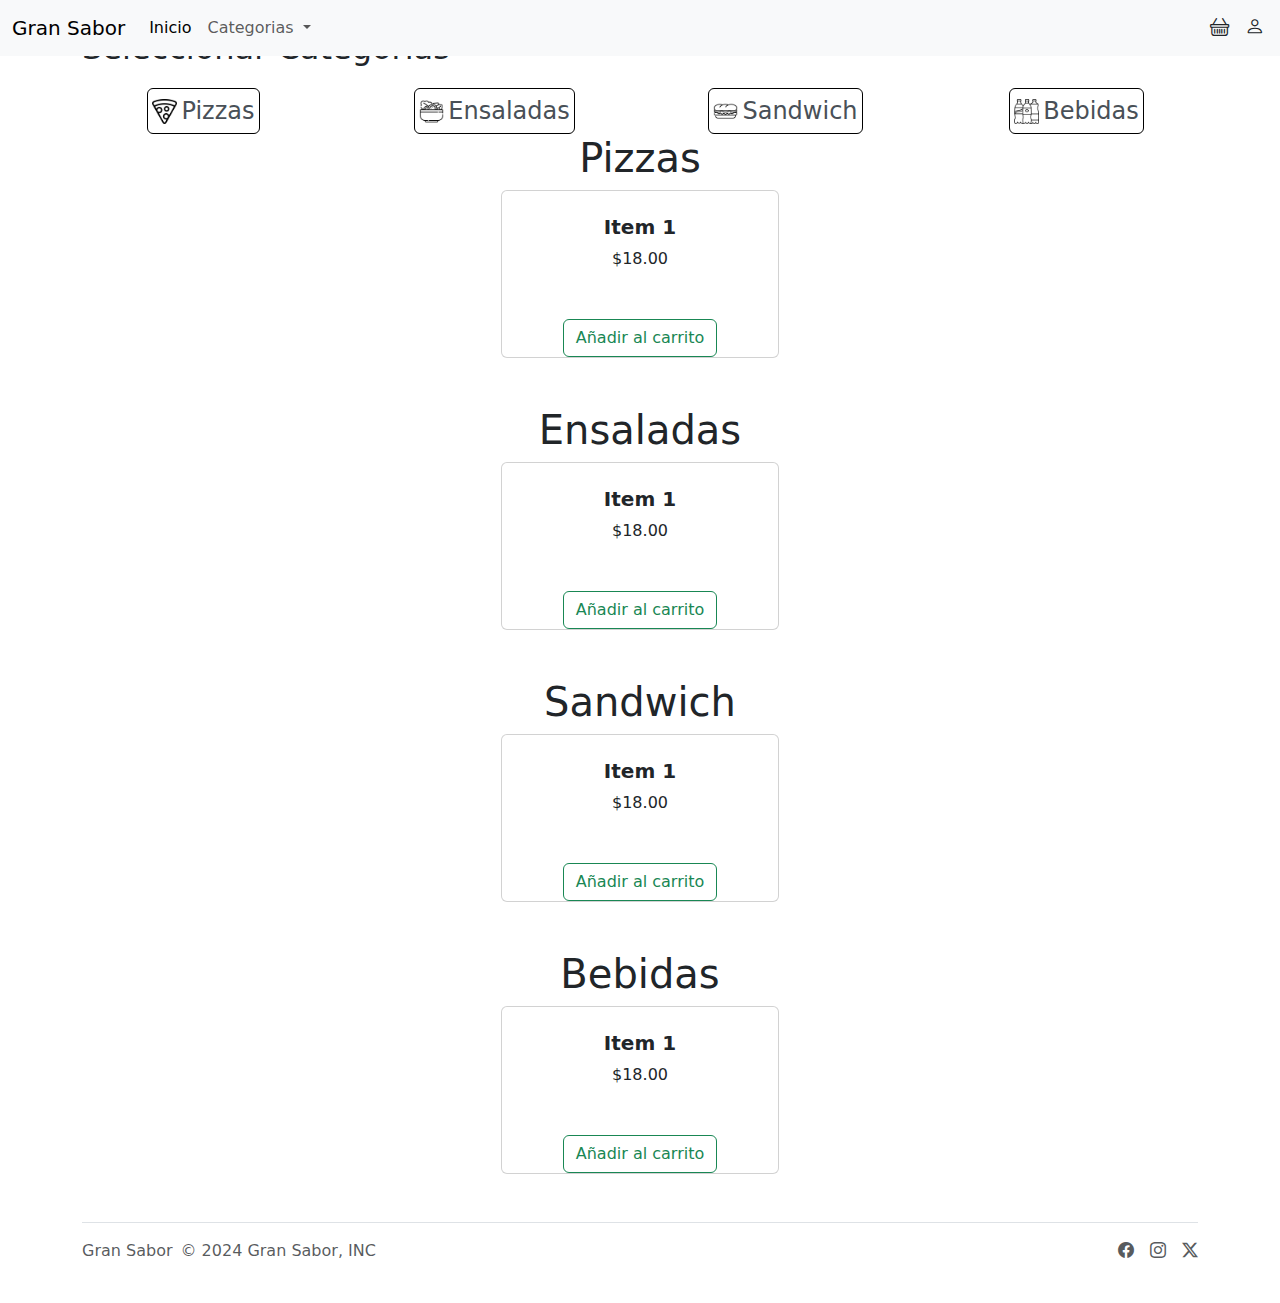
==== index.html @ 7169ec36 "Se crea repositorio donde se creo pagina de inicio con carrusel, barra de navegacion, footer y una l" ====
<!DOCTYPE html>
<html lang="en">
<head>
    <meta charset="UTF-8">
    <meta name="viewport" content="width=device-width, initial-scale=1.0">
    <title>Gran Sabor</title>
    <!--CDN Bootstrap-->
    <link href="https://cdn.jsdelivr.net/npm/bootstrap@5.3.3/dist/css/bootstrap.min.css" rel="stylesheet" integrity="sha384-QWTKZyjpPEjISv5WaRU9OFeRpok6YctnYmDr5pNlyT2bRjXh0JMhjY6hW+ALEwIH" crossorigin="anonymous">
    <!--CDN Bootstrap Icons-->
    <link rel="stylesheet" href="https://cdn.jsdelivr.net/npm/bootstrap-icons@1.11.3/font/bootstrap-icons.min.css">
    <!--CSS-->
    <link rel="stylesheet" href="styles/styles.css">
</head>

<body>
    <nav class="navbar navbar-expand-md navbar-light bg-light fixed-top">
        <div class="container-fluid">
            <!--ICON-->
            <a class="navbar-brand" href="/">Gran Sabor</a>
            <button class="navbar-toggler" type="button" data-bs-toggle="collapse" data-bs-target="#navbarCollapse">
                <span class="navbar-toggler-icon"></span>
            </button>

            <div class="collapse navbar-collapse" id="navbarCollapse">
                <ul class="navbar-nav me-auto mb-2 mb-md-0">
                    <li class="nav-item">
                        <a class="nav-link active" href="/">Inicio</a>
                    </li>
                    <li class="nav-item dropdown">
                        <a class="nav-link dropdown-toggle" href="#" role="button" data-bs-toggle="dropdown" aria-expanded="false">
                            Categorias
                        </a>
                        <div class="dropdown-menu" aria-labelledby="categoriasDropdown">
                            <a class="dropdown-item" href="">Pizzas</a>
                            <a class="dropdown-item" href="">Ensaladas</a>
                            <a class="dropdown-item" href="">Sandwich</a>
                            <a class="dropdown-item" href="">Bebidas</a>
                        </div>
                    </li>
                </ul>
                <div class="d-md-none">
                    <ul class="navbar-nav me-auto-mb-2 mb-md-0">
                        <li class="nav-item">
                            <a class="nav-link" href="">Carrito</a>
                        </li>
                        <li class="nav-item">
                            <a class="nav-link" href="">Perfil</a>
                        </li>
                    </ul>
                </div>          
                <div class="d-none d-md-flex gap-2">
                    <a class="nav-item nav-link p-1" href="">
                        <!--Carrito-->
                        <i class="bi bi-basket" style="font-size: 1.2rem;"></i>
                    </a>
                    <a class="nav-item nav-link p-1" href="">
                        <!--Usuario-->
                        <i class="bi bi-person" style="font-size: 1.2rem;"></i>
                    </a>
                </div>
            </div>
        </div>        
    </nav>

    <div id="carouselExampleCaptions" class="carousel slide">
        <div class="carousel-indicators">
          <button type="button" data-bs-target="#carouselExampleCaptions" data-bs-slide-to="0" class="active" aria-current="true" aria-label="Slide 1"></button>
          <button type="button" data-bs-target="#carouselExampleCaptions" data-bs-slide-to="1" aria-label="Slide 2"></button>
          <button type="button" data-bs-target="#carouselExampleCaptions" data-bs-slide-to="2" aria-label="Slide 3"></button>
        </div>
        <div class="carousel-inner">
          <div class="carousel-item active">
            <!--MOBILE-->
            <img 
                src="https://img.freepik.com/foto-gratis/hierbas-secas-alto-angulo-espolvoreadas-sobre-pizza_23-2148765337.jpg?t=st=1721963638~exp=1721967238~hmac=d511b8807f160f316a20a0935e54296a01c2f20d900fdc6eb6e3e24c24c91747&w=740" 
                class="d-block d-md-none w-100" 
                alt="..."
            >
            <!--DESKTOP-->
            <img 
                src="https://img.freepik.com/foto-gratis/vista-superior-rebanadas-pizza-salami_23-2148765311.jpg?t=st=1721962742~exp=1721966342~hmac=a452ff22635ef1636bb3038ae99c3b42853d79b8fb01f1b409db6d15df68e39d&w=740" 
                class="d-none d-md-block  w-100" 
                alt="..."
            >
            <div class="carousel-caption d-block text-start">
              <h3 class="fs-1">Saborea nuestros deliciosos platos</h3>
              <p>Tenemos una amplia selección de recetas fáciles, saludables y llenas de sabor para que disfrutes en casa</p>
              <p><a class="btn btn-lg btn-primary" href="#selector-categorias">Explorar Menú</a> </p>
            </div>
          </div>
          <div class="carousel-item">
            <!--MOBILE-->
            <img 
            src="https://img.freepik.com/foto-gratis/ensalada-fresca-alto-angulo-placa-negra_23-2148537225.jpg?t=st=1721963765~exp=1721967365~hmac=5d00428b53a21e92ee38be9015dad91cec7e6cd7099e677cbb0fe0e195cee31e&w=740" 
            class="d-block d-md-none w-100" 
            alt="..."
            >
            <!--DESKTOP-->
            <img 
                src="https://img.freepik.com/foto-gratis/ensalada-tomate-microgreens-mixtos-queso-camembert_2829-4817.jpg?t=st=1721962992~exp=1721966592~hmac=116649db99dce378ac6128f88b13ea81fdaac1e446a96b655bb94ad8eb2c9759&w=740" 
                class="d-none d-md-block  w-100" 
                alt="..."
            >
            <div class="carousel-caption d-block">
              <h3 class="fs-1">Los mejores productos frescos</h3>
              <p>Trabajamos con proveedores locales para llevarte frutas, verduras y carnes frescas cada día.</p>
              <p><a class="btn btn-lg btn-primary" href="#selector-categorias">Conocé Más</a> </p>
            </div>
          </div>
          <div class="carousel-item">
            <!--MOBILE-->
            <img 
                src="https://img.freepik.com/foto-gratis/hombre-preparando-comida-llevar-entrega_23-2149025794.jpg?t=st=1721964056~exp=1721967656~hmac=b3f74f31d7091967129ec252b84b50fc551361e52ab471d9aa07cad18e6125c9&w=740" 
                class="d-block d-md-none w-100" 
                alt="..."
            >
            <!--DESKTOP-->
            <img 
                src="https://img.freepik.com/foto-gratis/repartidor-chaqueta-amarilla-abriendo-mochila-amarilla-tomando-bolsa-orden_1268-16751.jpg?t=st=1721963035~exp=1721966635~hmac=58b62f360ec54bd31cdc925ac8fd48833eb8a88a74c02c7033e85cb78114be87&w=1380" 
                class="d-none d-md-block  w-100" 
                alt="..."
            >
            <div class="carousel-caption d-block text-end">
              <h3 class="fs-1">Envíos gratis por tiempo limitado</h3>
              <p>En pedidos mayores a $3550 el envío va por nuestra cuenta en todo el país.</p>
              <p><a class="btn btn-lg btn-primary" href="#selector-categorias">Comprar Ahora</a> </p>
            </div>
          </div>
        </div>
        <button class="carousel-control-prev" type="button" data-bs-target="#carouselExampleCaptions" data-bs-slide="prev">
          <span class="carousel-control-prev-icon" aria-hidden="true"></span>
          <span class="visually-hidden">Previous</span>
        </button>
        <button class="carousel-control-next" type="button" data-bs-target="#carouselExampleCaptions" data-bs-slide="next">
          <span class="carousel-control-next-icon" aria-hidden="true"></span>
          <span class="visually-hidden">Next</span>
        </button>
      </div>

      <main >
        <!--PRODUCTOS-->

        <!--SELECTOR DE CATEGORÍAS-->
        <section class="container" id="selector-categorias">
            <p class="fs-2">Seleccionar Categorías</p>
            <div class="row gap-4">
                <div class="col d-flex justify-content-center p-0">
                    <a href="#pizzas" class="border border-1 border-black d-flex gap-1 align-items-center rounded p-1 text-decoration-none">
                    <img 
                        src="assets/categorias/porcion-de-pizza.png" 
                        alt="pizzas"
                        style="width: 25px; height: 25px;">
                    <span class="fs-4 text-dark-emphasis">Pizzas</span>
                    </a>
                </div>

                <div class="col d-flex justify-content-center p-0">
                    <a href="#ensaladas" class="border border-1 border-black d-flex gap-1 align-items-center rounded p-1 text-decoration-none">
                    <img 
                        src="assets/categorias/ensalada.png" 
                        alt="ensaladas"
                        style="width: 25px; height: 25px;">
                    <span class="fs-4 text-dark-emphasis">Ensaladas</span>
                    </a>
                </div>

                <div class="col d-flex justify-content-center p-0">
                    <a href="#Sandwich" class="border border-1 border-black d-flex gap-1 align-items-center rounded p-1 text-decoration-none">
                    <img 
                        src="assets/categorias/sandwich.png" 
                        alt="Sandwich"
                        style="width: 25px; height: 25px;">
                    <span class="fs-4 text-dark-emphasis">Sandwich</span>
                    </a>
                </div>

                <div class="col d-flex justify-content-center p-0">
                    <a href="#Bebidas" class="border border-1 border-black d-flex gap-1 align-items-center rounded p-1 text-decoration-none">
                    <img 
                        src="assets/categorias/bebidas-sin-alcohol.png" 
                        alt="Bebidas"
                        style="width: 25px; height: 25px;">
                    <span class="fs-4 text-dark-emphasis">Bebidas</span>
                    </a>
                </div>

            </div>
        </section>
    <!--CATEGORIAS PRODUCTOS-->
        <section class="container-fluid" id="categorias">
            <section class="text-center mb-5" id="pizzas">
                <h3 class="display-6">Pizzas</h3>
                <div 
                    id="contenedor-pizzas"                
                    class="row gap-4 gx-4 gx-lg-5 row-cols-2 row-cols-md-3 row-cols-xl-4 justify-content-center"
                >
                    
                    <!--PRODUCTO-->
                    <div class="col">
                        <div class="card h-100">
                            <img
                                class="card-img-top" 
                                src="https://dummyimage.com/450x300/dee2e6/6c757d.jpg" 
                                alt=""
                            >
                            <div class="card-body p-4">
                                <div class="text-center">
                                    <h5 class="fw-bolder">Item 1</h5>
                                    <span>$18.00</span>
                                </div>
                            </div>
                            <div class="card-footer p-4 pt-0 border-top-0 bg-transparent"></div>
                                <div class="text-center">
                                    <a href="" class="btn btn-outline-success mt-auto">
                                       Añadir al carrito         
                                    </a>
                            </div>
                        </div>
                    </div>

                </div>
            </section>

            <section class="text-center mb-5" id="ensaladas">
                <h3 class="display-6">Ensaladas</h3>
                <div 
                    id="contenedor-ensaladas"                
                    class="row gap-4 gx-4 gx-lg-5 row-cols-2 row-cols-md-3 row-cols-xl-4 justify-content-center"
                >
                    
                    <!--PRODUCTO-->
                    <div class="col">
                        <div class="card h-100">
                            <img
                                class="card-img-top" 
                                src="https://dummyimage.com/450x300/dee2e6/6c757d.jpg" 
                                alt=""
                            >
                            <div class="card-body p-4">
                                <div class="text-center">
                                    <h5 class="fw-bolder">Item 1</h5>
                                    <span>$18.00</span>
                                </div>
                            </div>
                            <div class="card-footer p-4 pt-0 border-top-0 bg-transparent"></div>
                                <div class="text-center">
                                    <a href="" class="btn btn-outline-success mt-auto">
                                       Añadir al carrito         
                                    </a>
                            </div>
                        </div>
                    </div>

                </div>
            </section>

            <section class="text-center mb-5" id="Sandwich">
                <h3 class="display-6">Sandwich</h3>
                <div 
                    id="contenedor-sandwich"
                    class="row gap-4 gx-4 gx-lg-5 row-cols-2 row-cols-md-3 row-cols-xl-4 justify-content-center"
                >
                    
                    <!--PRODUCTO-->
                    <div class="col">
                        <div class="card h-100">
                            <img
                                class="card-img-top" 
                                src="https://dummyimage.com/450x300/dee2e6/6c757d.jpg" 
                                alt=""
                            >
                            <div class="card-body p-4">
                                <div class="text-center">
                                    <h5 class="fw-bolder">Item 1</h5>
                                    <span>$18.00</span>
                                </div>
                            </div>
                            <div class="card-footer p-4 pt-0 border-top-0 bg-transparent"></div>
                                <div class="text-center">
                                    <a href="" class="btn btn-outline-success mt-auto">
                                       Añadir al carrito         
                                    </a>
                            </div>
                        </div>
                    </div>

                </div>
            </section>

            <section class="text-center mb-5" id="Bebidas">
                <h3 class="display-6">Bebidas</h3>
                <div 
                    id="contenedor-bebidas"
                    class="row gap-4 gx-4 gx-lg-5 row-cols-2 row-cols-md-3 row-cols-xl-4 justify-content-center"
                >
                    
                    <!--PRODUCTO-->
                    <div class="col">
                        <div class="card h-100">
                            <img
                                class="card-img-top" 
                                src="https://dummyimage.com/450x300/dee2e6/6c757d.jpg" 
                                alt=""
                            >
                            <div class="card-body p-4">
                                <div class="text-center">
                                    <h5 class="fw-bolder">Item 1</h5>
                                    <span>$18.00</span>
                                </div>
                            </div>
                            <div class="card-footer p-4 pt-0 border-top-0 bg-transparent"></div>
                                <div class="text-center">
                                    <a href="" class="btn btn-outline-success mt-auto">
                                       Añadir al carrito         
                                    </a>
                            </div>
                        </div>
                    </div>

                </div>
            </section>

        </section>
      </main>
      
      <div 
        class="container"
      >
        <footer class="d-flex flex-wrap justify-content-between align-items-center py-3 my-4 border-top">
            <div class="col-md-4 d-flex align-items-center">
                <a href="/" class="mb-3 me-2 mb-md-0 text-body-secondary text-decoration-none lh-1 ">Gran Sabor</a>
                <span class="mb-3 mb-md-0 text-body-secondary">&copy; 2024 Gran Sabor, INC</span>
            </div>
            <ul class="nav col-md-4 justify-content-end list-unstyled d-flex">
                <li class="ms-3"><a class="text-body-secondary" href=""><i class="bi bi-facebook"></i></a></li>
                <li class="ms-3"><a class="text-body-secondary" href=""><i class="bi bi-instagram"></i></a></li>
                <li class="ms-3"><a class="text-body-secondary" href=""><i class="bi bi-twitter-x"></i></a></li>
            </ul>
        </footer>
      </div>
    <!--CDN Bootstrap JS -->
    <script src="https://cdn.jsdelivr.net/npm/bootstrap@5.3.3/dist/js/bootstrap.bundle.min.js" integrity="sha384-YvpcrYf0tY3lHB60NNkmXc5s9fDVZLESaAA55NDzOxhy9GkcIdslK1eN7N6jIeHz" crossorigin="anonymous"></script>
    <!--JAVASCRIPT-->
    <script type="module" src="lib/pages/home.js"></script>
</body>
</html>
---- styles/styles.css ----
body{
    max-width: 100vw;
    overflow-x: hidden;
}
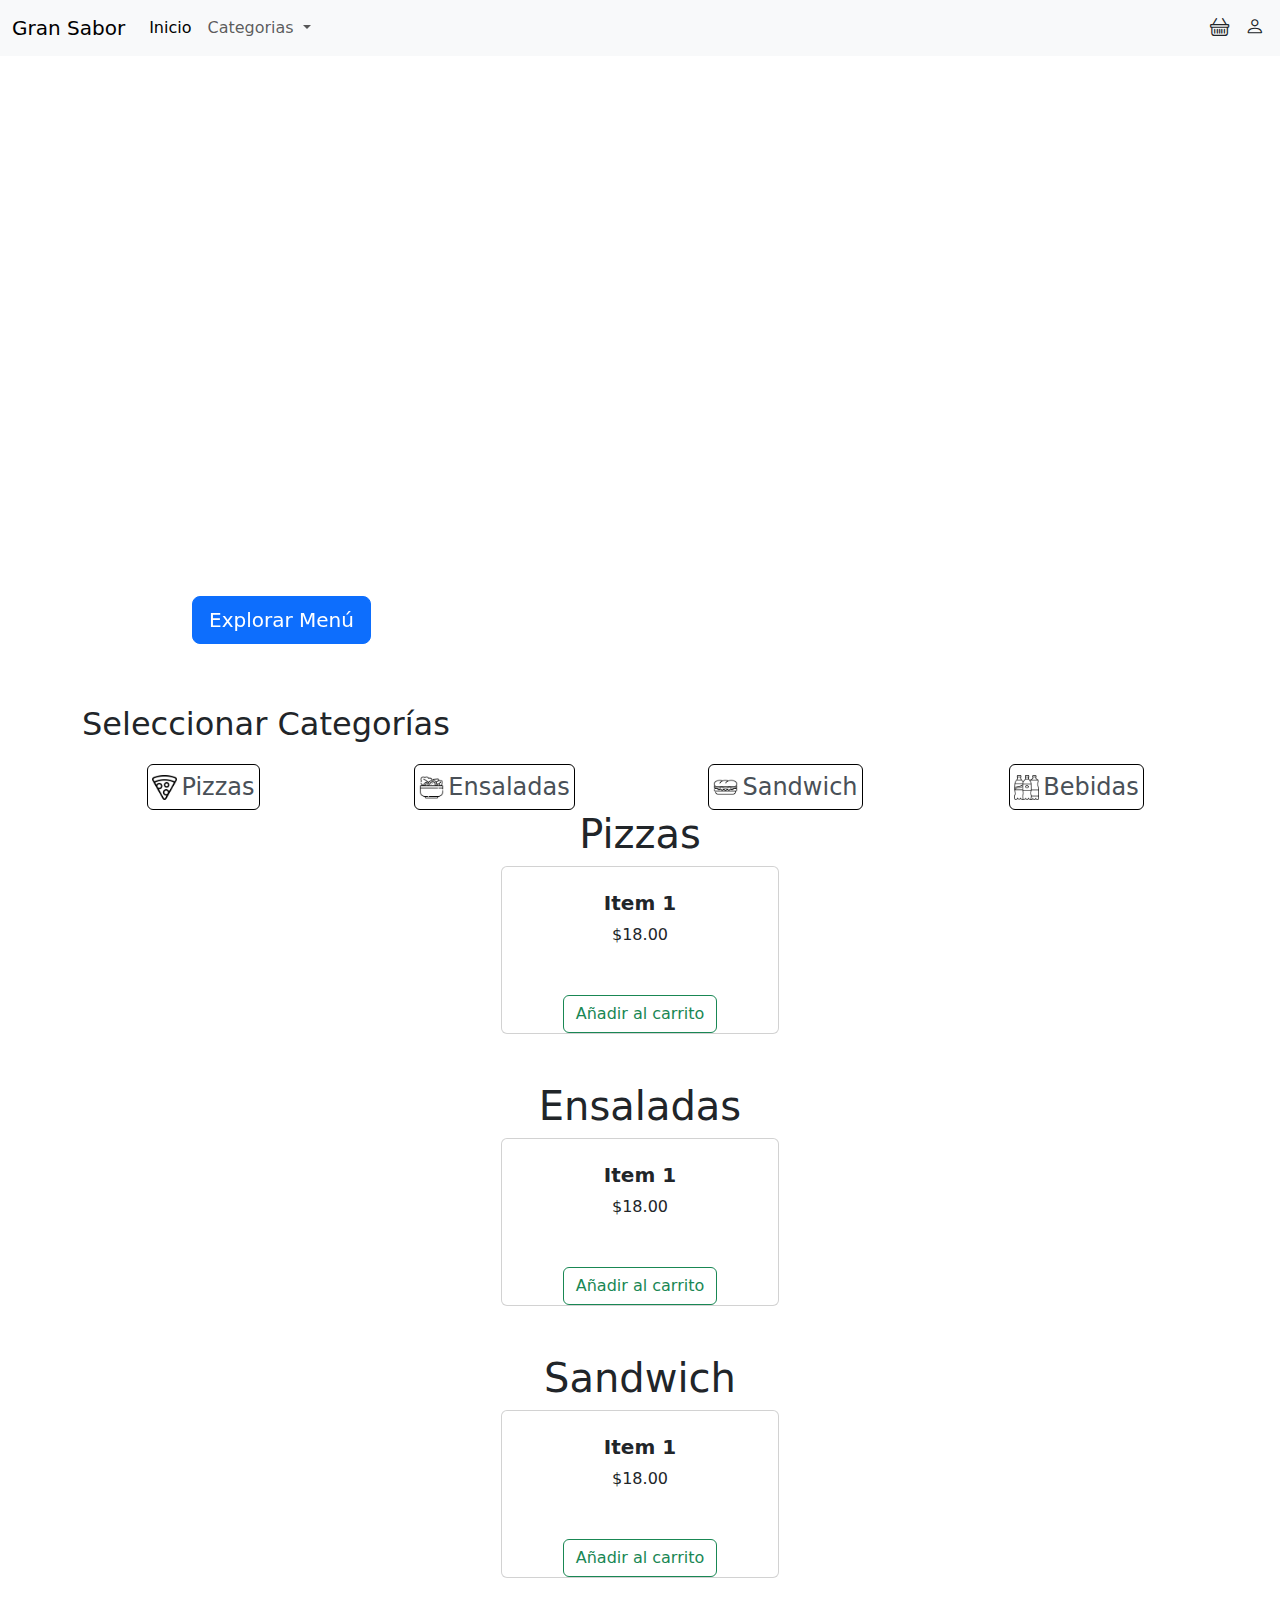
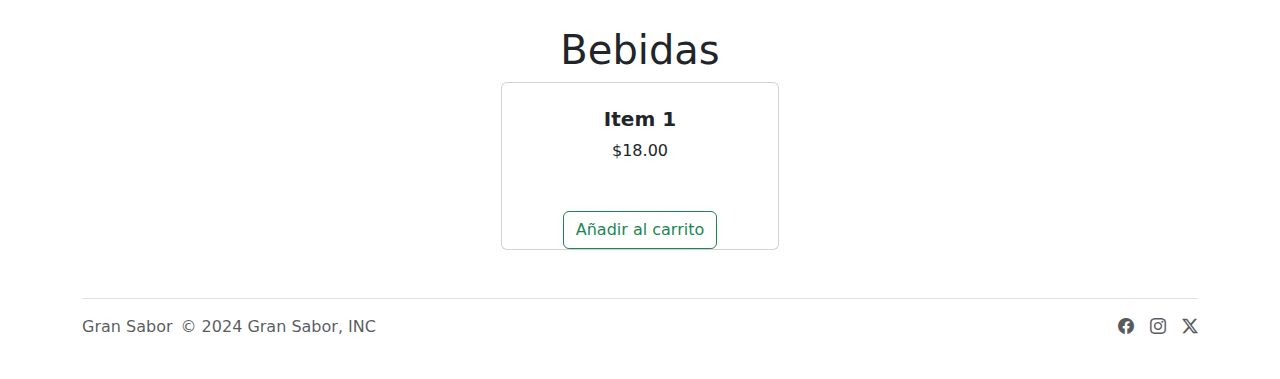
==== commit 27e4aeba: "corrigiendo carousel" ====
--- a/index.html
+++ b/index.html
@@ -1,346 +1,449 @@
 <!DOCTYPE html>
 <html lang="en">
-<head>
-    <meta charset="UTF-8">
-    <meta name="viewport" content="width=device-width, initial-scale=1.0">
+  <head>
+    <meta charset="UTF-8" />
+    <meta name="viewport" content="width=device-width, initial-scale=1.0" />
     <title>Gran Sabor</title>
     <!--CDN Bootstrap-->
-    <link href="https://cdn.jsdelivr.net/npm/bootstrap@5.3.3/dist/css/bootstrap.min.css" rel="stylesheet" integrity="sha384-QWTKZyjpPEjISv5WaRU9OFeRpok6YctnYmDr5pNlyT2bRjXh0JMhjY6hW+ALEwIH" crossorigin="anonymous">
+    <link
+      href="https://cdn.jsdelivr.net/npm/bootstrap@5.3.3/dist/css/bootstrap.min.css"
+      rel="stylesheet"
+      integrity="sha384-QWTKZyjpPEjISv5WaRU9OFeRpok6YctnYmDr5pNlyT2bRjXh0JMhjY6hW+ALEwIH"
+      crossorigin="anonymous"
+    />
     <!--CDN Bootstrap Icons-->
-    <link rel="stylesheet" href="https://cdn.jsdelivr.net/npm/bootstrap-icons@1.11.3/font/bootstrap-icons.min.css">
+    <link
+      rel="stylesheet"
+      href="https://cdn.jsdelivr.net/npm/bootstrap-icons@1.11.3/font/bootstrap-icons.min.css"
+    />
     <!--CSS-->
-    <link rel="stylesheet" href="styles/styles.css">
-</head>
-
-<body>
+    <link rel="stylesheet" href="styles/styles.css" />
+  </head>
+
+  <body>
     <nav class="navbar navbar-expand-md navbar-light bg-light fixed-top">
-        <div class="container-fluid">
-            <!--ICON-->
-            <a class="navbar-brand" href="/">Gran Sabor</a>
-            <button class="navbar-toggler" type="button" data-bs-toggle="collapse" data-bs-target="#navbarCollapse">
-                <span class="navbar-toggler-icon"></span>
-            </button>
-
-            <div class="collapse navbar-collapse" id="navbarCollapse">
-                <ul class="navbar-nav me-auto mb-2 mb-md-0">
-                    <li class="nav-item">
-                        <a class="nav-link active" href="/">Inicio</a>
-                    </li>
-                    <li class="nav-item dropdown">
-                        <a class="nav-link dropdown-toggle" href="#" role="button" data-bs-toggle="dropdown" aria-expanded="false">
-                            Categorias
-                        </a>
-                        <div class="dropdown-menu" aria-labelledby="categoriasDropdown">
-                            <a class="dropdown-item" href="">Pizzas</a>
-                            <a class="dropdown-item" href="">Ensaladas</a>
-                            <a class="dropdown-item" href="">Sandwich</a>
-                            <a class="dropdown-item" href="">Bebidas</a>
-                        </div>
-                    </li>
-                </ul>
-                <div class="d-md-none">
-                    <ul class="navbar-nav me-auto-mb-2 mb-md-0">
-                        <li class="nav-item">
-                            <a class="nav-link" href="">Carrito</a>
-                        </li>
-                        <li class="nav-item">
-                            <a class="nav-link" href="">Perfil</a>
-                        </li>
-                    </ul>
-                </div>          
-                <div class="d-none d-md-flex gap-2">
-                    <a class="nav-item nav-link p-1" href="">
-                        <!--Carrito-->
-                        <i class="bi bi-basket" style="font-size: 1.2rem;"></i>
-                    </a>
-                    <a class="nav-item nav-link p-1" href="">
-                        <!--Usuario-->
-                        <i class="bi bi-person" style="font-size: 1.2rem;"></i>
-                    </a>
-                </div>
+      <div class="container-fluid">
+        <!--ICON-->
+        <a class="navbar-brand" href="/">Gran Sabor</a>
+        <button
+          class="navbar-toggler"
+          type="button"
+          data-bs-toggle="collapse"
+          data-bs-target="#navbarCollapse"
+        >
+          <span class="navbar-toggler-icon"></span>
+        </button>
+
+        <div class="collapse navbar-collapse" id="navbarCollapse">
+          <ul class="navbar-nav me-auto mb-2 mb-md-0">
+            <li class="nav-item">
+              <a class="nav-link active" href="/">Inicio</a>
+            </li>
+            <li class="nav-item dropdown">
+              <a
+                class="nav-link dropdown-toggle"
+                href="#"
+                role="button"
+                data-bs-toggle="dropdown"
+                aria-expanded="false"
+              >
+                Categorias
+              </a>
+              <div class="dropdown-menu" aria-labelledby="categoriasDropdown">
+                <a class="dropdown-item" href="">Pizzas</a>
+                <a class="dropdown-item" href="">Ensaladas</a>
+                <a class="dropdown-item" href="">Sandwich</a>
+                <a class="dropdown-item" href="">Bebidas</a>
+              </div>
+            </li>
+          </ul>
+          <div class="d-md-none">
+            <ul class="navbar-nav me-auto-mb-2 mb-md-0">
+              <li class="nav-item">
+                <a class="nav-link" href="">Carrito</a>
+              </li>
+              <li class="nav-item">
+                <a class="nav-link" href="">Perfil</a>
+              </li>
+            </ul>
+          </div>
+          <div class="d-none d-md-flex gap-2">
+            <a class="nav-item nav-link p-1" href="">
+              <!--Carrito-->
+              <i class="bi bi-basket" style="font-size: 1.2rem"></i>
+            </a>
+            <a class="nav-item nav-link p-1" href="">
+              <!--Usuario-->
+              <i class="bi bi-person" style="font-size: 1.2rem"></i>
+            </a>
+          </div>
+        </div>
+      </div>
+    </nav>
+
+    <div id="carouselExampleCaptions" class="carousel slide">
+      <div class="carousel-indicators">
+        <button
+          type="button"
+          data-bs-target="#carouselExampleCaptions"
+          data-bs-slide-to="0"
+          class="active"
+          aria-current="true"
+          aria-label="Slide 1"
+        ></button>
+        <button
+          type="button"
+          data-bs-target="#carouselExampleCaptions"
+          data-bs-slide-to="1"
+          aria-label="Slide 2"
+        ></button>
+        <button
+          type="button"
+          data-bs-target="#carouselExampleCaptions"
+          data-bs-slide-to="2"
+          aria-label="Slide 3"
+        ></button>
+      </div>
+      <div class="carousel-inner">
+        <div class="carousel-item active">
+          <!--MOBILE-->
+          <img
+            src="https://img.freepik.com/foto-gratis/hierbas-secas-alto-angulo-espolvoreadas-sobre-pizza_23-2148765337.jpg?t=st=1721963638~exp=1721967238~hmac=d511b8807f160f316a20a0935e54296a01c2f20d900fdc6eb6e3e24c24c91747&w=740"
+            class="d-block d-md-none w-100"
+            alt="..."
+          />
+          <!--DESKTOP-->
+          <img
+            src="https://img.freepik.com/foto-gratis/vista-superior-rebanadas-pizza-salami_23-2148765311.jpg?t=st=1721962742~exp=1721966342~hmac=a452ff22635ef1636bb3038ae99c3b42853d79b8fb01f1b409db6d15df68e39d&w=740"
+            class="img-carousel d-none d-md-block w-100"
+            alt="..."
+          />
+          <div class="carousel-caption d-block text-start">
+            <h3 class="fs-1">Saborea nuestros deliciosos platos</h3>
+            <p>
+              Tenemos una amplia selección de recetas fáciles, saludables y
+              llenas de sabor para que disfrutes en casa
+            </p>
+            <p>
+              <a class="btn btn-lg btn-primary" href="#selector-categorias"
+                >Explorar Menú</a
+              >
+            </p>
+          </div>
+        </div>
+        <div class="carousel-item">
+          <!--MOBILE-->
+          <img
+            src="https://img.freepik.com/foto-gratis/ensalada-fresca-alto-angulo-placa-negra_23-2148537225.jpg?t=st=1721963765~exp=1721967365~hmac=5d00428b53a21e92ee38be9015dad91cec7e6cd7099e677cbb0fe0e195cee31e&w=740"
+            class="d-block d-md-none w-100"
+            alt="..."
+          />
+          <!--DESKTOP-->
+          <img
+            src="https://img.freepik.com/foto-gratis/ensalada-tomate-microgreens-mixtos-queso-camembert_2829-4817.jpg?t=st=1721962992~exp=1721966592~hmac=116649db99dce378ac6128f88b13ea81fdaac1e446a96b655bb94ad8eb2c9759&w=740"
+            class="img-carousel d-none d-md-block w-100"
+            alt="..."
+          />
+          <div class="carousel-caption d-block">
+            <h3 class="fs-1">Los mejores productos frescos</h3>
+            <p>
+              Trabajamos con proveedores locales para llevarte frutas, verduras
+              y carnes frescas cada día.
+            </p>
+            <p>
+              <a class="btn btn-lg btn-primary" href="#selector-categorias"
+                >Conocé Más</a
+              >
+            </p>
+          </div>
+        </div>
+        <div class="carousel-item">
+          <!--MOBILE-->
+          <img
+            src="https://img.freepik.com/foto-gratis/hombre-preparando-comida-llevar-entrega_23-2149025794.jpg?t=st=1721964056~exp=1721967656~hmac=b3f74f31d7091967129ec252b84b50fc551361e52ab471d9aa07cad18e6125c9&w=740"
+            class="d-block d-md-none w-100"
+            alt="..."
+          />
+          <!--DESKTOP-->
+          <img
+            src="https://img.freepik.com/foto-gratis/repartidor-chaqueta-amarilla-abriendo-mochila-amarilla-tomando-bolsa-orden_1268-16751.jpg?t=st=1721963035~exp=1721966635~hmac=58b62f360ec54bd31cdc925ac8fd48833eb8a88a74c02c7033e85cb78114be87&w=1380"
+            class="img-carousel d-none d-md-block w-100"
+            alt="..."
+          />
+          <div class="carousel-caption d-block text-end">
+            <h3 class="fs-1">Envíos gratis por tiempo limitado</h3>
+            <p>
+              En pedidos mayores a $3550 el envío va por nuestra cuenta en todo
+              el país.
+            </p>
+            <p>
+              <a class="btn btn-lg btn-primary" href="#selector-categorias"
+                >Comprar Ahora</a
+              >
+            </p>
+          </div>
+        </div>
+      </div>
+      <button
+        class="carousel-control-prev"
+        type="button"
+        data-bs-target="#carouselExampleCaptions"
+        data-bs-slide="prev"
+      >
+        <span class="carousel-control-prev-icon" aria-hidden="true"></span>
+        <span class="visually-hidden">Previous</span>
+      </button>
+      <button
+        class="carousel-control-next"
+        type="button"
+        data-bs-target="#carouselExampleCaptions"
+        data-bs-slide="next"
+      >
+        <span class="carousel-control-next-icon" aria-hidden="true"></span>
+        <span class="visually-hidden">Next</span>
+      </button>
+    </div>
+
+    <main>
+      <!--PRODUCTOS-->
+
+      <!--SELECTOR DE CATEGORÍAS-->
+      <section class="container" id="selector-categorias">
+        <p class="fs-2">Seleccionar Categorías</p>
+        <div class="row gap-4">
+          <div class="col d-flex justify-content-center p-0">
+            <a
+              href="#pizzas"
+              class="border border-1 border-black d-flex gap-1 align-items-center rounded p-1 text-decoration-none"
+            >
+              <img
+                src="assets/categorias/porcion-de-pizza.png"
+                alt="pizzas"
+                style="width: 25px; height: 25px"
+              />
+              <span class="fs-4 text-dark-emphasis">Pizzas</span>
+            </a>
+          </div>
+
+          <div class="col d-flex justify-content-center p-0">
+            <a
+              href="#ensaladas"
+              class="border border-1 border-black d-flex gap-1 align-items-center rounded p-1 text-decoration-none"
+            >
+              <img
+                src="assets/categorias/ensalada.png"
+                alt="ensaladas"
+                style="width: 25px; height: 25px"
+              />
+              <span class="fs-4 text-dark-emphasis">Ensaladas</span>
+            </a>
+          </div>
+
+          <div class="col d-flex justify-content-center p-0">
+            <a
+              href="#Sandwich"
+              class="border border-1 border-black d-flex gap-1 align-items-center rounded p-1 text-decoration-none"
+            >
+              <img
+                src="assets/categorias/sandwich.png"
+                alt="Sandwich"
+                style="width: 25px; height: 25px"
+              />
+              <span class="fs-4 text-dark-emphasis">Sandwich</span>
+            </a>
+          </div>
+
+          <div class="col d-flex justify-content-center p-0">
+            <a
+              href="#Bebidas"
+              class="border border-1 border-black d-flex gap-1 align-items-center rounded p-1 text-decoration-none"
+            >
+              <img
+                src="assets/categorias/bebidas-sin-alcohol.png"
+                alt="Bebidas"
+                style="width: 25px; height: 25px"
+              />
+              <span class="fs-4 text-dark-emphasis">Bebidas</span>
+            </a>
+          </div>
+        </div>
+      </section>
+      <!--CATEGORIAS PRODUCTOS-->
+      <section class="container-fluid" id="categorias">
+        <section class="text-center mb-5" id="pizzas">
+          <h3 class="display-6">Pizzas</h3>
+          <div
+            id="contenedor-pizzas"
+            class="row gap-4 gx-4 gx-lg-5 row-cols-2 row-cols-md-3 row-cols-xl-4 justify-content-center"
+          >
+            <!--PRODUCTO-->
+            <div class="col">
+              <div class="card h-100">
+                <img
+                  class="card-img-top"
+                  src="https://dummyimage.com/450x300/dee2e6/6c757d.jpg"
+                  alt=""
+                />
+                <div class="card-body p-4">
+                  <div class="text-center">
+                    <h5 class="fw-bolder">Item 1</h5>
+                    <span>$18.00</span>
+                  </div>
+                </div>
+                <div
+                  class="card-footer p-4 pt-0 border-top-0 bg-transparent"
+                ></div>
+                <div class="text-center">
+                  <a href="" class="btn btn-outline-success mt-auto">
+                    Añadir al carrito
+                  </a>
+                </div>
+              </div>
             </div>
-        </div>        
-    </nav>
-
-    <div id="carouselExampleCaptions" class="carousel slide">
-        <div class="carousel-indicators">
-          <button type="button" data-bs-target="#carouselExampleCaptions" data-bs-slide-to="0" class="active" aria-current="true" aria-label="Slide 1"></button>
-          <button type="button" data-bs-target="#carouselExampleCaptions" data-bs-slide-to="1" aria-label="Slide 2"></button>
-          <button type="button" data-bs-target="#carouselExampleCaptions" data-bs-slide-to="2" aria-label="Slide 3"></button>
-        </div>
-        <div class="carousel-inner">
-          <div class="carousel-item active">
-            <!--MOBILE-->
-            <img 
-                src="https://img.freepik.com/foto-gratis/hierbas-secas-alto-angulo-espolvoreadas-sobre-pizza_23-2148765337.jpg?t=st=1721963638~exp=1721967238~hmac=d511b8807f160f316a20a0935e54296a01c2f20d900fdc6eb6e3e24c24c91747&w=740" 
-                class="d-block d-md-none w-100" 
-                alt="..."
-            >
-            <!--DESKTOP-->
-            <img 
-                src="https://img.freepik.com/foto-gratis/vista-superior-rebanadas-pizza-salami_23-2148765311.jpg?t=st=1721962742~exp=1721966342~hmac=a452ff22635ef1636bb3038ae99c3b42853d79b8fb01f1b409db6d15df68e39d&w=740" 
-                class="d-none d-md-block  w-100" 
-                alt="..."
-            >
-            <div class="carousel-caption d-block text-start">
-              <h3 class="fs-1">Saborea nuestros deliciosos platos</h3>
-              <p>Tenemos una amplia selección de recetas fáciles, saludables y llenas de sabor para que disfrutes en casa</p>
-              <p><a class="btn btn-lg btn-primary" href="#selector-categorias">Explorar Menú</a> </p>
+          </div>
+        </section>
+
+        <section class="text-center mb-5" id="ensaladas">
+          <h3 class="display-6">Ensaladas</h3>
+          <div
+            id="contenedor-ensaladas"
+            class="row gap-4 gx-4 gx-lg-5 row-cols-2 row-cols-md-3 row-cols-xl-4 justify-content-center"
+          >
+            <!--PRODUCTO-->
+            <div class="col">
+              <div class="card h-100">
+                <img
+                  class="card-img-top"
+                  src="https://dummyimage.com/450x300/dee2e6/6c757d.jpg"
+                  alt=""
+                />
+                <div class="card-body p-4">
+                  <div class="text-center">
+                    <h5 class="fw-bolder">Item 1</h5>
+                    <span>$18.00</span>
+                  </div>
+                </div>
+                <div
+                  class="card-footer p-4 pt-0 border-top-0 bg-transparent"
+                ></div>
+                <div class="text-center">
+                  <a href="" class="btn btn-outline-success mt-auto">
+                    Añadir al carrito
+                  </a>
+                </div>
+              </div>
             </div>
           </div>
-          <div class="carousel-item">
-            <!--MOBILE-->
-            <img 
-            src="https://img.freepik.com/foto-gratis/ensalada-fresca-alto-angulo-placa-negra_23-2148537225.jpg?t=st=1721963765~exp=1721967365~hmac=5d00428b53a21e92ee38be9015dad91cec7e6cd7099e677cbb0fe0e195cee31e&w=740" 
-            class="d-block d-md-none w-100" 
-            alt="..."
-            >
-            <!--DESKTOP-->
-            <img 
-                src="https://img.freepik.com/foto-gratis/ensalada-tomate-microgreens-mixtos-queso-camembert_2829-4817.jpg?t=st=1721962992~exp=1721966592~hmac=116649db99dce378ac6128f88b13ea81fdaac1e446a96b655bb94ad8eb2c9759&w=740" 
-                class="d-none d-md-block  w-100" 
-                alt="..."
-            >
-            <div class="carousel-caption d-block">
-              <h3 class="fs-1">Los mejores productos frescos</h3>
-              <p>Trabajamos con proveedores locales para llevarte frutas, verduras y carnes frescas cada día.</p>
-              <p><a class="btn btn-lg btn-primary" href="#selector-categorias">Conocé Más</a> </p>
+        </section>
+
+        <section class="text-center mb-5" id="Sandwich">
+          <h3 class="display-6">Sandwich</h3>
+          <div
+            id="contenedor-sandwich"
+            class="row gap-4 gx-4 gx-lg-5 row-cols-2 row-cols-md-3 row-cols-xl-4 justify-content-center"
+          >
+            <!--PRODUCTO-->
+            <div class="col">
+              <div class="card h-100">
+                <img
+                  class="card-img-top"
+                  src="https://dummyimage.com/450x300/dee2e6/6c757d.jpg"
+                  alt=""
+                />
+                <div class="card-body p-4">
+                  <div class="text-center">
+                    <h5 class="fw-bolder">Item 1</h5>
+                    <span>$18.00</span>
+                  </div>
+                </div>
+                <div
+                  class="card-footer p-4 pt-0 border-top-0 bg-transparent"
+                ></div>
+                <div class="text-center">
+                  <a href="" class="btn btn-outline-success mt-auto">
+                    Añadir al carrito
+                  </a>
+                </div>
+              </div>
             </div>
           </div>
-          <div class="carousel-item">
-            <!--MOBILE-->
-            <img 
-                src="https://img.freepik.com/foto-gratis/hombre-preparando-comida-llevar-entrega_23-2149025794.jpg?t=st=1721964056~exp=1721967656~hmac=b3f74f31d7091967129ec252b84b50fc551361e52ab471d9aa07cad18e6125c9&w=740" 
-                class="d-block d-md-none w-100" 
-                alt="..."
-            >
-            <!--DESKTOP-->
-            <img 
-                src="https://img.freepik.com/foto-gratis/repartidor-chaqueta-amarilla-abriendo-mochila-amarilla-tomando-bolsa-orden_1268-16751.jpg?t=st=1721963035~exp=1721966635~hmac=58b62f360ec54bd31cdc925ac8fd48833eb8a88a74c02c7033e85cb78114be87&w=1380" 
-                class="d-none d-md-block  w-100" 
-                alt="..."
-            >
-            <div class="carousel-caption d-block text-end">
-              <h3 class="fs-1">Envíos gratis por tiempo limitado</h3>
-              <p>En pedidos mayores a $3550 el envío va por nuestra cuenta en todo el país.</p>
-              <p><a class="btn btn-lg btn-primary" href="#selector-categorias">Comprar Ahora</a> </p>
+        </section>
+
+        <section class="text-center mb-5" id="Bebidas">
+          <h3 class="display-6">Bebidas</h3>
+          <div
+            id="contenedor-bebidas"
+            class="row gap-4 gx-4 gx-lg-5 row-cols-2 row-cols-md-3 row-cols-xl-4 justify-content-center"
+          >
+            <!--PRODUCTO-->
+            <div class="col">
+              <div class="card h-100">
+                <img
+                  class="card-img-top"
+                  src="https://dummyimage.com/450x300/dee2e6/6c757d.jpg"
+                  alt=""
+                />
+                <div class="card-body p-4">
+                  <div class="text-center">
+                    <h5 class="fw-bolder">Item 1</h5>
+                    <span>$18.00</span>
+                  </div>
+                </div>
+                <div
+                  class="card-footer p-4 pt-0 border-top-0 bg-transparent"
+                ></div>
+                <div class="text-center">
+                  <a href="" class="btn btn-outline-success mt-auto">
+                    Añadir al carrito
+                  </a>
+                </div>
+              </div>
             </div>
           </div>
-        </div>
-        <button class="carousel-control-prev" type="button" data-bs-target="#carouselExampleCaptions" data-bs-slide="prev">
-          <span class="carousel-control-prev-icon" aria-hidden="true"></span>
-          <span class="visually-hidden">Previous</span>
-        </button>
-        <button class="carousel-control-next" type="button" data-bs-target="#carouselExampleCaptions" data-bs-slide="next">
-          <span class="carousel-control-next-icon" aria-hidden="true"></span>
-          <span class="visually-hidden">Next</span>
-        </button>
-      </div>
-
-      <main >
-        <!--PRODUCTOS-->
-
-        <!--SELECTOR DE CATEGORÍAS-->
-        <section class="container" id="selector-categorias">
-            <p class="fs-2">Seleccionar Categorías</p>
-            <div class="row gap-4">
-                <div class="col d-flex justify-content-center p-0">
-                    <a href="#pizzas" class="border border-1 border-black d-flex gap-1 align-items-center rounded p-1 text-decoration-none">
-                    <img 
-                        src="assets/categorias/porcion-de-pizza.png" 
-                        alt="pizzas"
-                        style="width: 25px; height: 25px;">
-                    <span class="fs-4 text-dark-emphasis">Pizzas</span>
-                    </a>
-                </div>
-
-                <div class="col d-flex justify-content-center p-0">
-                    <a href="#ensaladas" class="border border-1 border-black d-flex gap-1 align-items-center rounded p-1 text-decoration-none">
-                    <img 
-                        src="assets/categorias/ensalada.png" 
-                        alt="ensaladas"
-                        style="width: 25px; height: 25px;">
-                    <span class="fs-4 text-dark-emphasis">Ensaladas</span>
-                    </a>
-                </div>
-
-                <div class="col d-flex justify-content-center p-0">
-                    <a href="#Sandwich" class="border border-1 border-black d-flex gap-1 align-items-center rounded p-1 text-decoration-none">
-                    <img 
-                        src="assets/categorias/sandwich.png" 
-                        alt="Sandwich"
-                        style="width: 25px; height: 25px;">
-                    <span class="fs-4 text-dark-emphasis">Sandwich</span>
-                    </a>
-                </div>
-
-                <div class="col d-flex justify-content-center p-0">
-                    <a href="#Bebidas" class="border border-1 border-black d-flex gap-1 align-items-center rounded p-1 text-decoration-none">
-                    <img 
-                        src="assets/categorias/bebidas-sin-alcohol.png" 
-                        alt="Bebidas"
-                        style="width: 25px; height: 25px;">
-                    <span class="fs-4 text-dark-emphasis">Bebidas</span>
-                    </a>
-                </div>
-
-            </div>
         </section>
-    <!--CATEGORIAS PRODUCTOS-->
-        <section class="container-fluid" id="categorias">
-            <section class="text-center mb-5" id="pizzas">
-                <h3 class="display-6">Pizzas</h3>
-                <div 
-                    id="contenedor-pizzas"                
-                    class="row gap-4 gx-4 gx-lg-5 row-cols-2 row-cols-md-3 row-cols-xl-4 justify-content-center"
-                >
-                    
-                    <!--PRODUCTO-->
-                    <div class="col">
-                        <div class="card h-100">
-                            <img
-                                class="card-img-top" 
-                                src="https://dummyimage.com/450x300/dee2e6/6c757d.jpg" 
-                                alt=""
-                            >
-                            <div class="card-body p-4">
-                                <div class="text-center">
-                                    <h5 class="fw-bolder">Item 1</h5>
-                                    <span>$18.00</span>
-                                </div>
-                            </div>
-                            <div class="card-footer p-4 pt-0 border-top-0 bg-transparent"></div>
-                                <div class="text-center">
-                                    <a href="" class="btn btn-outline-success mt-auto">
-                                       Añadir al carrito         
-                                    </a>
-                            </div>
-                        </div>
-                    </div>
-
-                </div>
-            </section>
-
-            <section class="text-center mb-5" id="ensaladas">
-                <h3 class="display-6">Ensaladas</h3>
-                <div 
-                    id="contenedor-ensaladas"                
-                    class="row gap-4 gx-4 gx-lg-5 row-cols-2 row-cols-md-3 row-cols-xl-4 justify-content-center"
-                >
-                    
-                    <!--PRODUCTO-->
-                    <div class="col">
-                        <div class="card h-100">
-                            <img
-                                class="card-img-top" 
-                                src="https://dummyimage.com/450x300/dee2e6/6c757d.jpg" 
-                                alt=""
-                            >
-                            <div class="card-body p-4">
-                                <div class="text-center">
-                                    <h5 class="fw-bolder">Item 1</h5>
-                                    <span>$18.00</span>
-                                </div>
-                            </div>
-                            <div class="card-footer p-4 pt-0 border-top-0 bg-transparent"></div>
-                                <div class="text-center">
-                                    <a href="" class="btn btn-outline-success mt-auto">
-                                       Añadir al carrito         
-                                    </a>
-                            </div>
-                        </div>
-                    </div>
-
-                </div>
-            </section>
-
-            <section class="text-center mb-5" id="Sandwich">
-                <h3 class="display-6">Sandwich</h3>
-                <div 
-                    id="contenedor-sandwich"
-                    class="row gap-4 gx-4 gx-lg-5 row-cols-2 row-cols-md-3 row-cols-xl-4 justify-content-center"
-                >
-                    
-                    <!--PRODUCTO-->
-                    <div class="col">
-                        <div class="card h-100">
-                            <img
-                                class="card-img-top" 
-                                src="https://dummyimage.com/450x300/dee2e6/6c757d.jpg" 
-                                alt=""
-                            >
-                            <div class="card-body p-4">
-                                <div class="text-center">
-                                    <h5 class="fw-bolder">Item 1</h5>
-                                    <span>$18.00</span>
-                                </div>
-                            </div>
-                            <div class="card-footer p-4 pt-0 border-top-0 bg-transparent"></div>
-                                <div class="text-center">
-                                    <a href="" class="btn btn-outline-success mt-auto">
-                                       Añadir al carrito         
-                                    </a>
-                            </div>
-                        </div>
-                    </div>
-
-                </div>
-            </section>
-
-            <section class="text-center mb-5" id="Bebidas">
-                <h3 class="display-6">Bebidas</h3>
-                <div 
-                    id="contenedor-bebidas"
-                    class="row gap-4 gx-4 gx-lg-5 row-cols-2 row-cols-md-3 row-cols-xl-4 justify-content-center"
-                >
-                    
-                    <!--PRODUCTO-->
-                    <div class="col">
-                        <div class="card h-100">
-                            <img
-                                class="card-img-top" 
-                                src="https://dummyimage.com/450x300/dee2e6/6c757d.jpg" 
-                                alt=""
-                            >
-                            <div class="card-body p-4">
-                                <div class="text-center">
-                                    <h5 class="fw-bolder">Item 1</h5>
-                                    <span>$18.00</span>
-                                </div>
-                            </div>
-                            <div class="card-footer p-4 pt-0 border-top-0 bg-transparent"></div>
-                                <div class="text-center">
-                                    <a href="" class="btn btn-outline-success mt-auto">
-                                       Añadir al carrito         
-                                    </a>
-                            </div>
-                        </div>
-                    </div>
-
-                </div>
-            </section>
-
-        </section>
-      </main>
-      
-      <div 
-        class="container"
+      </section>
+    </main>
+
+    <div class="container">
+      <footer
+        class="d-flex flex-wrap justify-content-between align-items-center py-3 my-4 border-top"
       >
-        <footer class="d-flex flex-wrap justify-content-between align-items-center py-3 my-4 border-top">
-            <div class="col-md-4 d-flex align-items-center">
-                <a href="/" class="mb-3 me-2 mb-md-0 text-body-secondary text-decoration-none lh-1 ">Gran Sabor</a>
-                <span class="mb-3 mb-md-0 text-body-secondary">&copy; 2024 Gran Sabor, INC</span>
-            </div>
-            <ul class="nav col-md-4 justify-content-end list-unstyled d-flex">
-                <li class="ms-3"><a class="text-body-secondary" href=""><i class="bi bi-facebook"></i></a></li>
-                <li class="ms-3"><a class="text-body-secondary" href=""><i class="bi bi-instagram"></i></a></li>
-                <li class="ms-3"><a class="text-body-secondary" href=""><i class="bi bi-twitter-x"></i></a></li>
-            </ul>
-        </footer>
-      </div>
+        <div class="col-md-4 d-flex align-items-center">
+          <a
+            href="/"
+            class="mb-3 me-2 mb-md-0 text-body-secondary text-decoration-none lh-1"
+            >Gran Sabor</a
+          >
+          <span class="mb-3 mb-md-0 text-body-secondary"
+            >&copy; 2024 Gran Sabor, INC</span
+          >
+        </div>
+        <ul class="nav col-md-4 justify-content-end list-unstyled d-flex">
+          <li class="ms-3">
+            <a class="text-body-secondary" href=""
+              ><i class="bi bi-facebook"></i
+            ></a>
+          </li>
+          <li class="ms-3">
+            <a class="text-body-secondary" href=""
+              ><i class="bi bi-instagram"></i
+            ></a>
+          </li>
+          <li class="ms-3">
+            <a class="text-body-secondary" href=""
+              ><i class="bi bi-twitter-x"></i
+            ></a>
+          </li>
+        </ul>
+      </footer>
+    </div>
     <!--CDN Bootstrap JS -->
-    <script src="https://cdn.jsdelivr.net/npm/bootstrap@5.3.3/dist/js/bootstrap.bundle.min.js" integrity="sha384-YvpcrYf0tY3lHB60NNkmXc5s9fDVZLESaAA55NDzOxhy9GkcIdslK1eN7N6jIeHz" crossorigin="anonymous"></script>
+    <script
+      src="https://cdn.jsdelivr.net/npm/bootstrap@5.3.3/dist/js/bootstrap.bundle.min.js"
+      integrity="sha384-YvpcrYf0tY3lHB60NNkmXc5s9fDVZLESaAA55NDzOxhy9GkcIdslK1eN7N6jIeHz"
+      crossorigin="anonymous"
+    ></script>
     <!--JAVASCRIPT-->
     <script type="module" src="lib/pages/home.js"></script>
-</body>
-</html>+  </body>
+</html>
--- a/styles/styles.css
+++ b/styles/styles.css
@@ -1,4 +1,10 @@
-body{
-    max-width: 100vw;
-    overflow-x: hidden;
+body,
+html {
+  margin: 0;
+  padding: 0;
 }
+
+.img-carousel {
+    display: flex;
+    height: 700px;
+}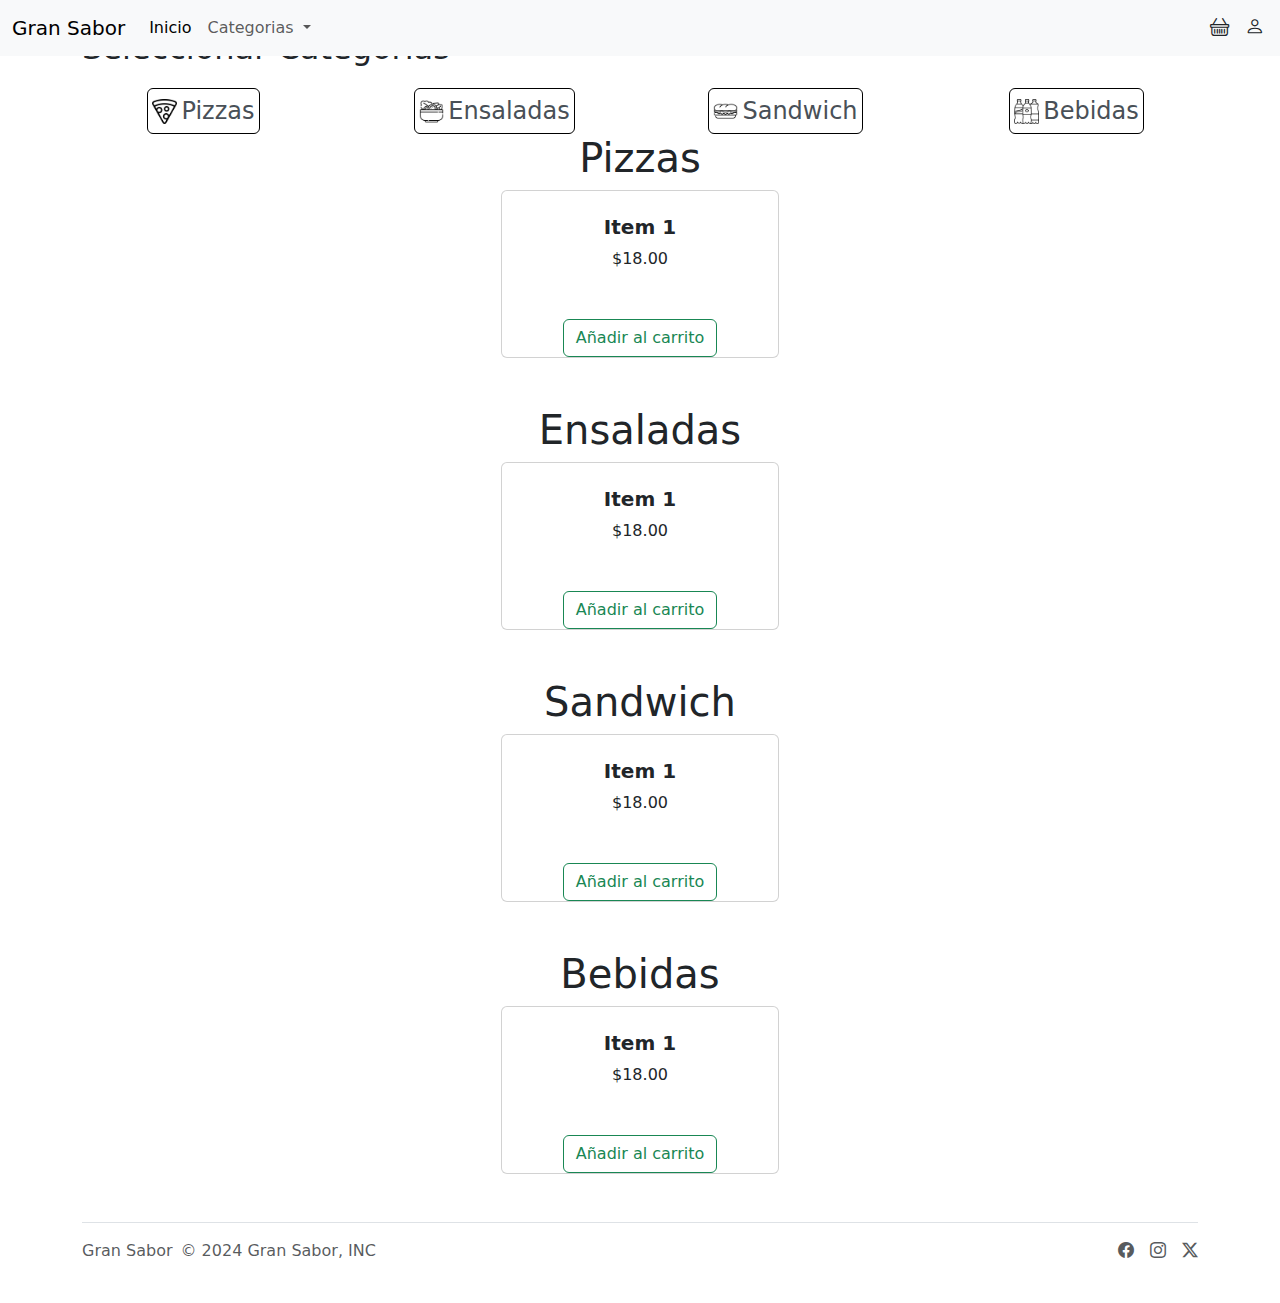
==== commit 70754c85: "se agregaron y vincularon las diferentes paginas con la barra/menu de la pagina" ====
--- a/index.html
+++ b/index.html
@@ -1,449 +1,346 @@
 <!DOCTYPE html>
 <html lang="en">
-  <head>
-    <meta charset="UTF-8" />
-    <meta name="viewport" content="width=device-width, initial-scale=1.0" />
+<head>
+    <meta charset="UTF-8">
+    <meta name="viewport" content="width=device-width, initial-scale=1.0">
     <title>Gran Sabor</title>
     <!--CDN Bootstrap-->
-    <link
-      href="https://cdn.jsdelivr.net/npm/bootstrap@5.3.3/dist/css/bootstrap.min.css"
-      rel="stylesheet"
-      integrity="sha384-QWTKZyjpPEjISv5WaRU9OFeRpok6YctnYmDr5pNlyT2bRjXh0JMhjY6hW+ALEwIH"
-      crossorigin="anonymous"
-    />
+    <link href="https://cdn.jsdelivr.net/npm/bootstrap@5.3.3/dist/css/bootstrap.min.css" rel="stylesheet" integrity="sha384-QWTKZyjpPEjISv5WaRU9OFeRpok6YctnYmDr5pNlyT2bRjXh0JMhjY6hW+ALEwIH" crossorigin="anonymous">
     <!--CDN Bootstrap Icons-->
-    <link
-      rel="stylesheet"
-      href="https://cdn.jsdelivr.net/npm/bootstrap-icons@1.11.3/font/bootstrap-icons.min.css"
-    />
+    <link rel="stylesheet" href="https://cdn.jsdelivr.net/npm/bootstrap-icons@1.11.3/font/bootstrap-icons.min.css">
     <!--CSS-->
-    <link rel="stylesheet" href="styles/styles.css" />
-  </head>
-
-  <body>
+    <link rel="stylesheet" href="styles/styles.css">
+</head>
+
+<body>
     <nav class="navbar navbar-expand-md navbar-light bg-light fixed-top">
-      <div class="container-fluid">
-        <!--ICON-->
-        <a class="navbar-brand" href="/">Gran Sabor</a>
-        <button
-          class="navbar-toggler"
-          type="button"
-          data-bs-toggle="collapse"
-          data-bs-target="#navbarCollapse"
-        >
-          <span class="navbar-toggler-icon"></span>
-        </button>
-
-        <div class="collapse navbar-collapse" id="navbarCollapse">
-          <ul class="navbar-nav me-auto mb-2 mb-md-0">
-            <li class="nav-item">
-              <a class="nav-link active" href="/">Inicio</a>
-            </li>
-            <li class="nav-item dropdown">
-              <a
-                class="nav-link dropdown-toggle"
-                href="#"
-                role="button"
-                data-bs-toggle="dropdown"
-                aria-expanded="false"
-              >
-                Categorias
-              </a>
-              <div class="dropdown-menu" aria-labelledby="categoriasDropdown">
-                <a class="dropdown-item" href="">Pizzas</a>
-                <a class="dropdown-item" href="">Ensaladas</a>
-                <a class="dropdown-item" href="">Sandwich</a>
-                <a class="dropdown-item" href="">Bebidas</a>
-              </div>
-            </li>
-          </ul>
-          <div class="d-md-none">
-            <ul class="navbar-nav me-auto-mb-2 mb-md-0">
-              <li class="nav-item">
-                <a class="nav-link" href="">Carrito</a>
-              </li>
-              <li class="nav-item">
-                <a class="nav-link" href="">Perfil</a>
-              </li>
-            </ul>
+        <div class="container-fluid">
+            <!--ICON-->
+            <a class="navbar-brand" href="/">Gran Sabor</a>
+            <button class="navbar-toggler" type="button" data-bs-toggle="collapse" data-bs-target="#navbarCollapse">
+                <span class="navbar-toggler-icon"></span>
+            </button>
+
+            <div class="collapse navbar-collapse" id="navbarCollapse">
+                <ul class="navbar-nav me-auto mb-2 mb-md-0">
+                    <li class="nav-item">
+                        <a class="nav-link active" href="index.html">Inicio</a>
+                    </li>
+                    <li class="nav-item dropdown">
+                        <a class="nav-link dropdown-toggle" href="#" role="button" data-bs-toggle="dropdown" aria-expanded="false">
+                            Categorias
+                        </a>
+                        <div class="dropdown-menu" aria-labelledby="categoriasDropdown">
+                            <a class="dropdown-item" href="categoria-pizza.html">Pizzas</a>
+                            <a class="dropdown-item" href="categoria-ensalada.html">Ensaladas</a>
+                            <a class="dropdown-item" href="categoria-sandwich.html">Sandwich</a>
+                            <a class="dropdown-item" href="categoria-bebida.html">Bebidas</a>
+                        </div>
+                    </li>
+                </ul>
+                <div class="d-md-none">
+                    <ul class="navbar-nav me-auto-mb-2 mb-md-0">
+                        <li class="nav-item">
+                            <a class="nav-link" href="">Carrito</a>
+                        </li>
+                        <li class="nav-item">
+                            <a class="nav-link" href="">Perfil</a>
+                        </li>
+                    </ul>
+                </div>          
+                <div class="d-none d-md-flex gap-2">
+                    <a class="nav-item nav-link p-1" href="">
+                        <!--Carrito-->
+                        <i class="bi bi-basket" style="font-size: 1.2rem;"></i>
+                    </a>
+                    <a class="nav-item nav-link p-1" href="">
+                        <!--Usuario-->
+                        <i class="bi bi-person" style="font-size: 1.2rem;"></i>
+                    </a>
+                </div>
+            </div>
+        </div>        
+    </nav>
+
+    <div id="carouselExampleCaptions" class="carousel slide">
+        <div class="carousel-indicators">
+          <button type="button" data-bs-target="#carouselExampleCaptions" data-bs-slide-to="0" class="active" aria-current="true" aria-label="Slide 1"></button>
+          <button type="button" data-bs-target="#carouselExampleCaptions" data-bs-slide-to="1" aria-label="Slide 2"></button>
+          <button type="button" data-bs-target="#carouselExampleCaptions" data-bs-slide-to="2" aria-label="Slide 3"></button>
+        </div>
+        <div class="carousel-inner">
+          <div class="carousel-item active">
+            <!--MOBILE-->
+            <img 
+                src="https://img.freepik.com/foto-gratis/hierbas-secas-alto-angulo-espolvoreadas-sobre-pizza_23-2148765337.jpg?t=st=1721963638~exp=1721967238~hmac=d511b8807f160f316a20a0935e54296a01c2f20d900fdc6eb6e3e24c24c91747&w=740" 
+                class="d-block d-md-none w-100" 
+                alt="..."
+            >
+            <!--DESKTOP-->
+            <img 
+                src="https://img.freepik.com/foto-gratis/vista-superior-rebanadas-pizza-salami_23-2148765311.jpg?t=st=1721962742~exp=1721966342~hmac=a452ff22635ef1636bb3038ae99c3b42853d79b8fb01f1b409db6d15df68e39d&w=740" 
+                class="d-none d-md-block  w-100" 
+                alt="..."
+            >
+            <div class="carousel-caption d-block text-start">
+              <h3 class="fs-1">Saborea nuestros deliciosos platos</h3>
+              <p>Tenemos una amplia selección de recetas fáciles, saludables y llenas de sabor para que disfrutes en casa</p>
+              <p><a class="btn btn-lg btn-primary" href="#selector-categorias">Explorar Menú</a> </p>
+            </div>
           </div>
-          <div class="d-none d-md-flex gap-2">
-            <a class="nav-item nav-link p-1" href="">
-              <!--Carrito-->
-              <i class="bi bi-basket" style="font-size: 1.2rem"></i>
-            </a>
-            <a class="nav-item nav-link p-1" href="">
-              <!--Usuario-->
-              <i class="bi bi-person" style="font-size: 1.2rem"></i>
-            </a>
+          <div class="carousel-item">
+            <!--MOBILE-->
+            <img 
+            src="https://img.freepik.com/foto-gratis/ensalada-fresca-alto-angulo-placa-negra_23-2148537225.jpg?t=st=1721963765~exp=1721967365~hmac=5d00428b53a21e92ee38be9015dad91cec7e6cd7099e677cbb0fe0e195cee31e&w=740" 
+            class="d-block d-md-none w-100" 
+            alt="..."
+            >
+            <!--DESKTOP-->
+            <img 
+                src="https://img.freepik.com/foto-gratis/ensalada-tomate-microgreens-mixtos-queso-camembert_2829-4817.jpg?t=st=1721962992~exp=1721966592~hmac=116649db99dce378ac6128f88b13ea81fdaac1e446a96b655bb94ad8eb2c9759&w=740" 
+                class="d-none d-md-block  w-100" 
+                alt="..."
+            >
+            <div class="carousel-caption d-block">
+              <h3 class="fs-1">Los mejores productos frescos</h3>
+              <p>Trabajamos con proveedores locales para llevarte frutas, verduras y carnes frescas cada día.</p>
+              <p><a class="btn btn-lg btn-primary" href="#selector-categorias">Conocé Más</a> </p>
+            </div>
+          </div>
+          <div class="carousel-item">
+            <!--MOBILE-->
+            <img 
+                src="https://img.freepik.com/foto-gratis/hombre-preparando-comida-llevar-entrega_23-2149025794.jpg?t=st=1721964056~exp=1721967656~hmac=b3f74f31d7091967129ec252b84b50fc551361e52ab471d9aa07cad18e6125c9&w=740" 
+                class="d-block d-md-none w-100" 
+                alt="..."
+            >
+            <!--DESKTOP-->
+            <img 
+                src="https://img.freepik.com/foto-gratis/repartidor-chaqueta-amarilla-abriendo-mochila-amarilla-tomando-bolsa-orden_1268-16751.jpg?t=st=1721963035~exp=1721966635~hmac=58b62f360ec54bd31cdc925ac8fd48833eb8a88a74c02c7033e85cb78114be87&w=1380" 
+                class="d-none d-md-block  w-100" 
+                alt="..."
+            >
+            <div class="carousel-caption d-block text-end">
+              <h3 class="fs-1">Envíos gratis por tiempo limitado</h3>
+              <p>En pedidos mayores a $3550 el envío va por nuestra cuenta en todo el país.</p>
+              <p><a class="btn btn-lg btn-primary" href="#selector-categorias">Comprar Ahora</a> </p>
+            </div>
           </div>
         </div>
+        <button class="carousel-control-prev" type="button" data-bs-target="#carouselExampleCaptions" data-bs-slide="prev">
+          <span class="carousel-control-prev-icon" aria-hidden="true"></span>
+          <span class="visually-hidden">Previous</span>
+        </button>
+        <button class="carousel-control-next" type="button" data-bs-target="#carouselExampleCaptions" data-bs-slide="next">
+          <span class="carousel-control-next-icon" aria-hidden="true"></span>
+          <span class="visually-hidden">Next</span>
+        </button>
       </div>
-    </nav>
-
-    <div id="carouselExampleCaptions" class="carousel slide">
-      <div class="carousel-indicators">
-        <button
-          type="button"
-          data-bs-target="#carouselExampleCaptions"
-          data-bs-slide-to="0"
-          class="active"
-          aria-current="true"
-          aria-label="Slide 1"
-        ></button>
-        <button
-          type="button"
-          data-bs-target="#carouselExampleCaptions"
-          data-bs-slide-to="1"
-          aria-label="Slide 2"
-        ></button>
-        <button
-          type="button"
-          data-bs-target="#carouselExampleCaptions"
-          data-bs-slide-to="2"
-          aria-label="Slide 3"
-        ></button>
+
+      <main >
+        <!--PRODUCTOS-->
+
+        <!--SELECTOR DE CATEGORÍAS-->
+        <section class="container" id="selector-categorias">
+            <p class="fs-2">Seleccionar Categorías</p>
+            <div class="row gap-4">
+                <div class="col d-flex justify-content-center p-0">
+                    <a href="#pizzas" class="border border-1 border-black d-flex gap-1 align-items-center rounded p-1 text-decoration-none">
+                    <img 
+                        src="assets/categorias/porcion-de-pizza.png" 
+                        alt="pizzas"
+                        style="width: 25px; height: 25px;">
+                    <span class="fs-4 text-dark-emphasis">Pizzas</span>
+                    </a>
+                </div>
+
+                <div class="col d-flex justify-content-center p-0">
+                    <a href="#ensaladas" class="border border-1 border-black d-flex gap-1 align-items-center rounded p-1 text-decoration-none">
+                    <img 
+                        src="assets/categorias/ensalada.png" 
+                        alt="ensaladas"
+                        style="width: 25px; height: 25px;">
+                    <span class="fs-4 text-dark-emphasis">Ensaladas</span>
+                    </a>
+                </div>
+
+                <div class="col d-flex justify-content-center p-0">
+                    <a href="#Sandwich" class="border border-1 border-black d-flex gap-1 align-items-center rounded p-1 text-decoration-none">
+                    <img 
+                        src="assets/categorias/sandwich.png" 
+                        alt="Sandwich"
+                        style="width: 25px; height: 25px;">
+                    <span class="fs-4 text-dark-emphasis">Sandwich</span>
+                    </a>
+                </div>
+
+                <div class="col d-flex justify-content-center p-0">
+                    <a href="#Bebidas" class="border border-1 border-black d-flex gap-1 align-items-center rounded p-1 text-decoration-none">
+                    <img 
+                        src="assets/categorias/bebidas-sin-alcohol.png" 
+                        alt="Bebidas"
+                        style="width: 25px; height: 25px;">
+                    <span class="fs-4 text-dark-emphasis">Bebidas</span>
+                    </a>
+                </div>
+
+            </div>
+        </section>
+    <!--CATEGORIAS PRODUCTOS-->
+        <section class="container-fluid" id="categorias">
+            <section class="text-center mb-5" id="pizzas">
+                <h3 class="display-6">Pizzas</h3>
+                <div 
+                    id="contenedor-pizzas"                
+                    class="row gap-4 gx-4 gx-lg-5 row-cols-2 row-cols-md-3 row-cols-xl-4 justify-content-center"
+                >
+                    
+                    <!--PRODUCTO-->
+                    <div class="col">
+                        <div class="card h-100">
+                            <img
+                                class="card-img-top" 
+                                src="https://dummyimage.com/450x300/dee2e6/6c757d.jpg" 
+                                alt=""
+                            >
+                            <div class="card-body p-4">
+                                <div class="text-center">
+                                    <h5 class="fw-bolder">Item 1</h5>
+                                    <span>$18.00</span>
+                                </div>
+                            </div>
+                            <div class="card-footer p-4 pt-0 border-top-0 bg-transparent"></div>
+                                <div class="text-center">
+                                    <a href="" class="btn btn-outline-success mt-auto">
+                                       Añadir al carrito         
+                                    </a>
+                            </div>
+                        </div>
+                    </div>
+
+                </div>
+            </section>
+
+            <section class="text-center mb-5" id="ensaladas">
+                <h3 class="display-6">Ensaladas</h3>
+                <div 
+                    id="contenedor-ensaladas"                
+                    class="row gap-4 gx-4 gx-lg-5 row-cols-2 row-cols-md-3 row-cols-xl-4 justify-content-center"
+                >
+                    
+                    <!--PRODUCTO-->
+                    <div class="col">
+                        <div class="card h-100">
+                            <img
+                                class="card-img-top" 
+                                src="https://dummyimage.com/450x300/dee2e6/6c757d.jpg" 
+                                alt=""
+                            >
+                            <div class="card-body p-4">
+                                <div class="text-center">
+                                    <h5 class="fw-bolder">Item 1</h5>
+                                    <span>$18.00</span>
+                                </div>
+                            </div>
+                            <div class="card-footer p-4 pt-0 border-top-0 bg-transparent"></div>
+                                <div class="text-center">
+                                    <a href="" class="btn btn-outline-success mt-auto">
+                                       Añadir al carrito         
+                                    </a>
+                            </div>
+                        </div>
+                    </div>
+
+                </div>
+            </section>
+
+            <section class="text-center mb-5" id="Sandwich">
+                <h3 class="display-6">Sandwich</h3>
+                <div 
+                    id="contenedor-sandwich"
+                    class="row gap-4 gx-4 gx-lg-5 row-cols-2 row-cols-md-3 row-cols-xl-4 justify-content-center"
+                >
+                    
+                    <!--PRODUCTO-->
+                    <div class="col">
+                        <div class="card h-100">
+                            <img
+                                class="card-img-top" 
+                                src="https://dummyimage.com/450x300/dee2e6/6c757d.jpg" 
+                                alt=""
+                            >
+                            <div class="card-body p-4">
+                                <div class="text-center">
+                                    <h5 class="fw-bolder">Item 1</h5>
+                                    <span>$18.00</span>
+                                </div>
+                            </div>
+                            <div class="card-footer p-4 pt-0 border-top-0 bg-transparent"></div>
+                                <div class="text-center">
+                                    <a href="" class="btn btn-outline-success mt-auto">
+                                       Añadir al carrito         
+                                    </a>
+                            </div>
+                        </div>
+                    </div>
+
+                </div>
+            </section>
+
+            <section class="text-center mb-5" id="Bebidas">
+                <h3 class="display-6">Bebidas</h3>
+                <div 
+                    id="contenedor-bebidas"
+                    class="row gap-4 gx-4 gx-lg-5 row-cols-2 row-cols-md-3 row-cols-xl-4 justify-content-center"
+                >
+                    
+                    <!--PRODUCTO-->
+                    <div class="col">
+                        <div class="card h-100">
+                            <img
+                                class="card-img-top" 
+                                src="https://dummyimage.com/450x300/dee2e6/6c757d.jpg" 
+                                alt=""
+                            >
+                            <div class="card-body p-4">
+                                <div class="text-center">
+                                    <h5 class="fw-bolder">Item 1</h5>
+                                    <span>$18.00</span>
+                                </div>
+                            </div>
+                            <div class="card-footer p-4 pt-0 border-top-0 bg-transparent"></div>
+                                <div class="text-center">
+                                    <a href="" class="btn btn-outline-success mt-auto">
+                                       Añadir al carrito         
+                                    </a>
+                            </div>
+                        </div>
+                    </div>
+
+                </div>
+            </section>
+
+        </section>
+      </main>
+      
+      <div 
+        class="container"
+      >
+        <footer class="d-flex flex-wrap justify-content-between align-items-center py-3 my-4 border-top">
+            <div class="col-md-4 d-flex align-items-center">
+                <a href="/" class="mb-3 me-2 mb-md-0 text-body-secondary text-decoration-none lh-1 ">Gran Sabor</a>
+                <span class="mb-3 mb-md-0 text-body-secondary">&copy; 2024 Gran Sabor, INC</span>
+            </div>
+            <ul class="nav col-md-4 justify-content-end list-unstyled d-flex">
+                <li class="ms-3"><a class="text-body-secondary" href=""><i class="bi bi-facebook"></i></a></li>
+                <li class="ms-3"><a class="text-body-secondary" href=""><i class="bi bi-instagram"></i></a></li>
+                <li class="ms-3"><a class="text-body-secondary" href=""><i class="bi bi-twitter-x"></i></a></li>
+            </ul>
+        </footer>
       </div>
-      <div class="carousel-inner">
-        <div class="carousel-item active">
-          <!--MOBILE-->
-          <img
-            src="https://img.freepik.com/foto-gratis/hierbas-secas-alto-angulo-espolvoreadas-sobre-pizza_23-2148765337.jpg?t=st=1721963638~exp=1721967238~hmac=d511b8807f160f316a20a0935e54296a01c2f20d900fdc6eb6e3e24c24c91747&w=740"
-            class="d-block d-md-none w-100"
-            alt="..."
-          />
-          <!--DESKTOP-->
-          <img
-            src="https://img.freepik.com/foto-gratis/vista-superior-rebanadas-pizza-salami_23-2148765311.jpg?t=st=1721962742~exp=1721966342~hmac=a452ff22635ef1636bb3038ae99c3b42853d79b8fb01f1b409db6d15df68e39d&w=740"
-            class="img-carousel d-none d-md-block w-100"
-            alt="..."
-          />
-          <div class="carousel-caption d-block text-start">
-            <h3 class="fs-1">Saborea nuestros deliciosos platos</h3>
-            <p>
-              Tenemos una amplia selección de recetas fáciles, saludables y
-              llenas de sabor para que disfrutes en casa
-            </p>
-            <p>
-              <a class="btn btn-lg btn-primary" href="#selector-categorias"
-                >Explorar Menú</a
-              >
-            </p>
-          </div>
-        </div>
-        <div class="carousel-item">
-          <!--MOBILE-->
-          <img
-            src="https://img.freepik.com/foto-gratis/ensalada-fresca-alto-angulo-placa-negra_23-2148537225.jpg?t=st=1721963765~exp=1721967365~hmac=5d00428b53a21e92ee38be9015dad91cec7e6cd7099e677cbb0fe0e195cee31e&w=740"
-            class="d-block d-md-none w-100"
-            alt="..."
-          />
-          <!--DESKTOP-->
-          <img
-            src="https://img.freepik.com/foto-gratis/ensalada-tomate-microgreens-mixtos-queso-camembert_2829-4817.jpg?t=st=1721962992~exp=1721966592~hmac=116649db99dce378ac6128f88b13ea81fdaac1e446a96b655bb94ad8eb2c9759&w=740"
-            class="img-carousel d-none d-md-block w-100"
-            alt="..."
-          />
-          <div class="carousel-caption d-block">
-            <h3 class="fs-1">Los mejores productos frescos</h3>
-            <p>
-              Trabajamos con proveedores locales para llevarte frutas, verduras
-              y carnes frescas cada día.
-            </p>
-            <p>
-              <a class="btn btn-lg btn-primary" href="#selector-categorias"
-                >Conocé Más</a
-              >
-            </p>
-          </div>
-        </div>
-        <div class="carousel-item">
-          <!--MOBILE-->
-          <img
-            src="https://img.freepik.com/foto-gratis/hombre-preparando-comida-llevar-entrega_23-2149025794.jpg?t=st=1721964056~exp=1721967656~hmac=b3f74f31d7091967129ec252b84b50fc551361e52ab471d9aa07cad18e6125c9&w=740"
-            class="d-block d-md-none w-100"
-            alt="..."
-          />
-          <!--DESKTOP-->
-          <img
-            src="https://img.freepik.com/foto-gratis/repartidor-chaqueta-amarilla-abriendo-mochila-amarilla-tomando-bolsa-orden_1268-16751.jpg?t=st=1721963035~exp=1721966635~hmac=58b62f360ec54bd31cdc925ac8fd48833eb8a88a74c02c7033e85cb78114be87&w=1380"
-            class="img-carousel d-none d-md-block w-100"
-            alt="..."
-          />
-          <div class="carousel-caption d-block text-end">
-            <h3 class="fs-1">Envíos gratis por tiempo limitado</h3>
-            <p>
-              En pedidos mayores a $3550 el envío va por nuestra cuenta en todo
-              el país.
-            </p>
-            <p>
-              <a class="btn btn-lg btn-primary" href="#selector-categorias"
-                >Comprar Ahora</a
-              >
-            </p>
-          </div>
-        </div>
-      </div>
-      <button
-        class="carousel-control-prev"
-        type="button"
-        data-bs-target="#carouselExampleCaptions"
-        data-bs-slide="prev"
-      >
-        <span class="carousel-control-prev-icon" aria-hidden="true"></span>
-        <span class="visually-hidden">Previous</span>
-      </button>
-      <button
-        class="carousel-control-next"
-        type="button"
-        data-bs-target="#carouselExampleCaptions"
-        data-bs-slide="next"
-      >
-        <span class="carousel-control-next-icon" aria-hidden="true"></span>
-        <span class="visually-hidden">Next</span>
-      </button>
-    </div>
-
-    <main>
-      <!--PRODUCTOS-->
-
-      <!--SELECTOR DE CATEGORÍAS-->
-      <section class="container" id="selector-categorias">
-        <p class="fs-2">Seleccionar Categorías</p>
-        <div class="row gap-4">
-          <div class="col d-flex justify-content-center p-0">
-            <a
-              href="#pizzas"
-              class="border border-1 border-black d-flex gap-1 align-items-center rounded p-1 text-decoration-none"
-            >
-              <img
-                src="assets/categorias/porcion-de-pizza.png"
-                alt="pizzas"
-                style="width: 25px; height: 25px"
-              />
-              <span class="fs-4 text-dark-emphasis">Pizzas</span>
-            </a>
-          </div>
-
-          <div class="col d-flex justify-content-center p-0">
-            <a
-              href="#ensaladas"
-              class="border border-1 border-black d-flex gap-1 align-items-center rounded p-1 text-decoration-none"
-            >
-              <img
-                src="assets/categorias/ensalada.png"
-                alt="ensaladas"
-                style="width: 25px; height: 25px"
-              />
-              <span class="fs-4 text-dark-emphasis">Ensaladas</span>
-            </a>
-          </div>
-
-          <div class="col d-flex justify-content-center p-0">
-            <a
-              href="#Sandwich"
-              class="border border-1 border-black d-flex gap-1 align-items-center rounded p-1 text-decoration-none"
-            >
-              <img
-                src="assets/categorias/sandwich.png"
-                alt="Sandwich"
-                style="width: 25px; height: 25px"
-              />
-              <span class="fs-4 text-dark-emphasis">Sandwich</span>
-            </a>
-          </div>
-
-          <div class="col d-flex justify-content-center p-0">
-            <a
-              href="#Bebidas"
-              class="border border-1 border-black d-flex gap-1 align-items-center rounded p-1 text-decoration-none"
-            >
-              <img
-                src="assets/categorias/bebidas-sin-alcohol.png"
-                alt="Bebidas"
-                style="width: 25px; height: 25px"
-              />
-              <span class="fs-4 text-dark-emphasis">Bebidas</span>
-            </a>
-          </div>
-        </div>
-      </section>
-      <!--CATEGORIAS PRODUCTOS-->
-      <section class="container-fluid" id="categorias">
-        <section class="text-center mb-5" id="pizzas">
-          <h3 class="display-6">Pizzas</h3>
-          <div
-            id="contenedor-pizzas"
-            class="row gap-4 gx-4 gx-lg-5 row-cols-2 row-cols-md-3 row-cols-xl-4 justify-content-center"
-          >
-            <!--PRODUCTO-->
-            <div class="col">
-              <div class="card h-100">
-                <img
-                  class="card-img-top"
-                  src="https://dummyimage.com/450x300/dee2e6/6c757d.jpg"
-                  alt=""
-                />
-                <div class="card-body p-4">
-                  <div class="text-center">
-                    <h5 class="fw-bolder">Item 1</h5>
-                    <span>$18.00</span>
-                  </div>
-                </div>
-                <div
-                  class="card-footer p-4 pt-0 border-top-0 bg-transparent"
-                ></div>
-                <div class="text-center">
-                  <a href="" class="btn btn-outline-success mt-auto">
-                    Añadir al carrito
-                  </a>
-                </div>
-              </div>
-            </div>
-          </div>
-        </section>
-
-        <section class="text-center mb-5" id="ensaladas">
-          <h3 class="display-6">Ensaladas</h3>
-          <div
-            id="contenedor-ensaladas"
-            class="row gap-4 gx-4 gx-lg-5 row-cols-2 row-cols-md-3 row-cols-xl-4 justify-content-center"
-          >
-            <!--PRODUCTO-->
-            <div class="col">
-              <div class="card h-100">
-                <img
-                  class="card-img-top"
-                  src="https://dummyimage.com/450x300/dee2e6/6c757d.jpg"
-                  alt=""
-                />
-                <div class="card-body p-4">
-                  <div class="text-center">
-                    <h5 class="fw-bolder">Item 1</h5>
-                    <span>$18.00</span>
-                  </div>
-                </div>
-                <div
-                  class="card-footer p-4 pt-0 border-top-0 bg-transparent"
-                ></div>
-                <div class="text-center">
-                  <a href="" class="btn btn-outline-success mt-auto">
-                    Añadir al carrito
-                  </a>
-                </div>
-              </div>
-            </div>
-          </div>
-        </section>
-
-        <section class="text-center mb-5" id="Sandwich">
-          <h3 class="display-6">Sandwich</h3>
-          <div
-            id="contenedor-sandwich"
-            class="row gap-4 gx-4 gx-lg-5 row-cols-2 row-cols-md-3 row-cols-xl-4 justify-content-center"
-          >
-            <!--PRODUCTO-->
-            <div class="col">
-              <div class="card h-100">
-                <img
-                  class="card-img-top"
-                  src="https://dummyimage.com/450x300/dee2e6/6c757d.jpg"
-                  alt=""
-                />
-                <div class="card-body p-4">
-                  <div class="text-center">
-                    <h5 class="fw-bolder">Item 1</h5>
-                    <span>$18.00</span>
-                  </div>
-                </div>
-                <div
-                  class="card-footer p-4 pt-0 border-top-0 bg-transparent"
-                ></div>
-                <div class="text-center">
-                  <a href="" class="btn btn-outline-success mt-auto">
-                    Añadir al carrito
-                  </a>
-                </div>
-              </div>
-            </div>
-          </div>
-        </section>
-
-        <section class="text-center mb-5" id="Bebidas">
-          <h3 class="display-6">Bebidas</h3>
-          <div
-            id="contenedor-bebidas"
-            class="row gap-4 gx-4 gx-lg-5 row-cols-2 row-cols-md-3 row-cols-xl-4 justify-content-center"
-          >
-            <!--PRODUCTO-->
-            <div class="col">
-              <div class="card h-100">
-                <img
-                  class="card-img-top"
-                  src="https://dummyimage.com/450x300/dee2e6/6c757d.jpg"
-                  alt=""
-                />
-                <div class="card-body p-4">
-                  <div class="text-center">
-                    <h5 class="fw-bolder">Item 1</h5>
-                    <span>$18.00</span>
-                  </div>
-                </div>
-                <div
-                  class="card-footer p-4 pt-0 border-top-0 bg-transparent"
-                ></div>
-                <div class="text-center">
-                  <a href="" class="btn btn-outline-success mt-auto">
-                    Añadir al carrito
-                  </a>
-                </div>
-              </div>
-            </div>
-          </div>
-        </section>
-      </section>
-    </main>
-
-    <div class="container">
-      <footer
-        class="d-flex flex-wrap justify-content-between align-items-center py-3 my-4 border-top"
-      >
-        <div class="col-md-4 d-flex align-items-center">
-          <a
-            href="/"
-            class="mb-3 me-2 mb-md-0 text-body-secondary text-decoration-none lh-1"
-            >Gran Sabor</a
-          >
-          <span class="mb-3 mb-md-0 text-body-secondary"
-            >&copy; 2024 Gran Sabor, INC</span
-          >
-        </div>
-        <ul class="nav col-md-4 justify-content-end list-unstyled d-flex">
-          <li class="ms-3">
-            <a class="text-body-secondary" href=""
-              ><i class="bi bi-facebook"></i
-            ></a>
-          </li>
-          <li class="ms-3">
-            <a class="text-body-secondary" href=""
-              ><i class="bi bi-instagram"></i
-            ></a>
-          </li>
-          <li class="ms-3">
-            <a class="text-body-secondary" href=""
-              ><i class="bi bi-twitter-x"></i
-            ></a>
-          </li>
-        </ul>
-      </footer>
-    </div>
     <!--CDN Bootstrap JS -->
-    <script
-      src="https://cdn.jsdelivr.net/npm/bootstrap@5.3.3/dist/js/bootstrap.bundle.min.js"
-      integrity="sha384-YvpcrYf0tY3lHB60NNkmXc5s9fDVZLESaAA55NDzOxhy9GkcIdslK1eN7N6jIeHz"
-      crossorigin="anonymous"
-    ></script>
+    <script src="https://cdn.jsdelivr.net/npm/bootstrap@5.3.3/dist/js/bootstrap.bundle.min.js" integrity="sha384-YvpcrYf0tY3lHB60NNkmXc5s9fDVZLESaAA55NDzOxhy9GkcIdslK1eN7N6jIeHz" crossorigin="anonymous"></script>
     <!--JAVASCRIPT-->
     <script type="module" src="lib/pages/home.js"></script>
-  </body>
-</html>
+</body>
+</html>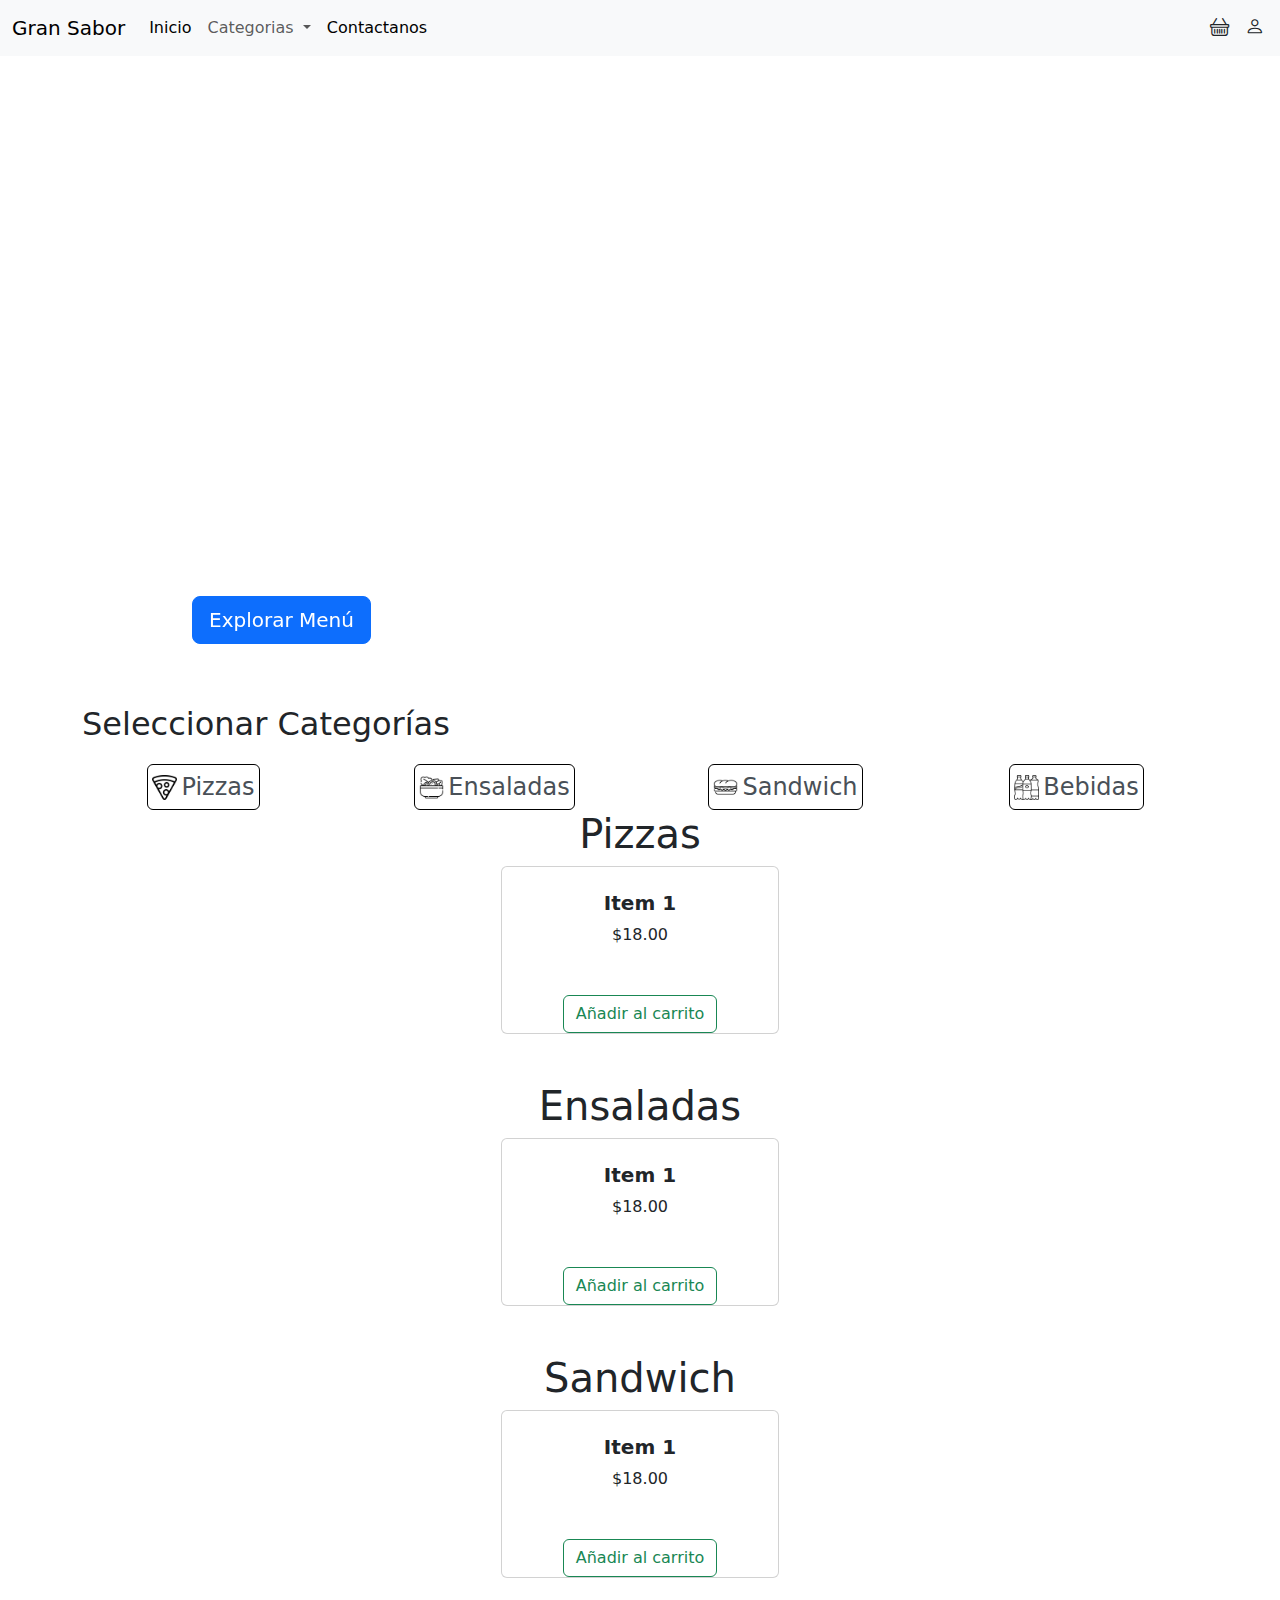
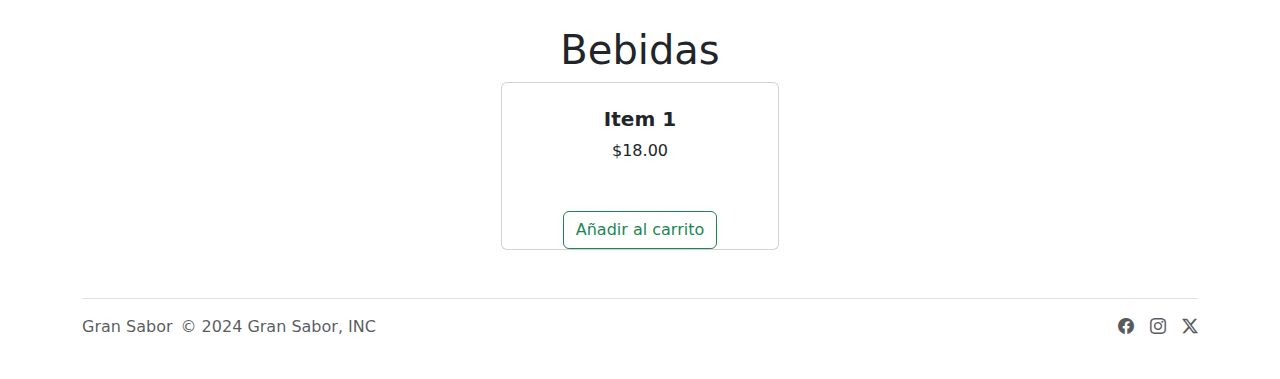
==== commit c78731a5: "Agregando formulario y arreglando issues" ====
--- a/index.html
+++ b/index.html
@@ -1,346 +1,452 @@
 <!DOCTYPE html>
 <html lang="en">
-<head>
-    <meta charset="UTF-8">
-    <meta name="viewport" content="width=device-width, initial-scale=1.0">
+  <head>
+    <meta charset="UTF-8" />
+    <meta name="viewport" content="width=device-width, initial-scale=1.0" />
     <title>Gran Sabor</title>
     <!--CDN Bootstrap-->
-    <link href="https://cdn.jsdelivr.net/npm/bootstrap@5.3.3/dist/css/bootstrap.min.css" rel="stylesheet" integrity="sha384-QWTKZyjpPEjISv5WaRU9OFeRpok6YctnYmDr5pNlyT2bRjXh0JMhjY6hW+ALEwIH" crossorigin="anonymous">
+    <link
+      href="https://cdn.jsdelivr.net/npm/bootstrap@5.3.3/dist/css/bootstrap.min.css"
+      rel="stylesheet"
+      integrity="sha384-QWTKZyjpPEjISv5WaRU9OFeRpok6YctnYmDr5pNlyT2bRjXh0JMhjY6hW+ALEwIH"
+      crossorigin="anonymous"
+    />
     <!--CDN Bootstrap Icons-->
-    <link rel="stylesheet" href="https://cdn.jsdelivr.net/npm/bootstrap-icons@1.11.3/font/bootstrap-icons.min.css">
+    <link
+      rel="stylesheet"
+      href="https://cdn.jsdelivr.net/npm/bootstrap-icons@1.11.3/font/bootstrap-icons.min.css"
+    />
     <!--CSS-->
-    <link rel="stylesheet" href="styles/styles.css">
-</head>
-
-<body>
+    <link rel="stylesheet" href="styles/styles.css" />
+  </head>
+
+  <body>
     <nav class="navbar navbar-expand-md navbar-light bg-light fixed-top">
-        <div class="container-fluid">
-            <!--ICON-->
-            <a class="navbar-brand" href="/">Gran Sabor</a>
-            <button class="navbar-toggler" type="button" data-bs-toggle="collapse" data-bs-target="#navbarCollapse">
-                <span class="navbar-toggler-icon"></span>
-            </button>
-
-            <div class="collapse navbar-collapse" id="navbarCollapse">
-                <ul class="navbar-nav me-auto mb-2 mb-md-0">
-                    <li class="nav-item">
-                        <a class="nav-link active" href="index.html">Inicio</a>
-                    </li>
-                    <li class="nav-item dropdown">
-                        <a class="nav-link dropdown-toggle" href="#" role="button" data-bs-toggle="dropdown" aria-expanded="false">
-                            Categorias
-                        </a>
-                        <div class="dropdown-menu" aria-labelledby="categoriasDropdown">
-                            <a class="dropdown-item" href="categoria-pizza.html">Pizzas</a>
-                            <a class="dropdown-item" href="categoria-ensalada.html">Ensaladas</a>
-                            <a class="dropdown-item" href="categoria-sandwich.html">Sandwich</a>
-                            <a class="dropdown-item" href="categoria-bebida.html">Bebidas</a>
-                        </div>
-                    </li>
-                </ul>
-                <div class="d-md-none">
-                    <ul class="navbar-nav me-auto-mb-2 mb-md-0">
-                        <li class="nav-item">
-                            <a class="nav-link" href="">Carrito</a>
-                        </li>
-                        <li class="nav-item">
-                            <a class="nav-link" href="">Perfil</a>
-                        </li>
-                    </ul>
-                </div>          
-                <div class="d-none d-md-flex gap-2">
-                    <a class="nav-item nav-link p-1" href="">
-                        <!--Carrito-->
-                        <i class="bi bi-basket" style="font-size: 1.2rem;"></i>
-                    </a>
-                    <a class="nav-item nav-link p-1" href="">
-                        <!--Usuario-->
-                        <i class="bi bi-person" style="font-size: 1.2rem;"></i>
-                    </a>
-                </div>
+      <div class="container-fluid">
+        <!--ICON-->
+        <a class="navbar-brand" href="/">Gran Sabor</a>
+        <button
+          class="navbar-toggler"
+          type="button"
+          data-bs-toggle="collapse"
+          data-bs-target="#navbarCollapse"
+        >
+          <span class="navbar-toggler-icon"></span>
+        </button>
+
+        <div class="collapse navbar-collapse" id="navbarCollapse">
+          <ul class="navbar-nav me-auto mb-2 mb-md-0">
+            <li class="nav-item">
+              <a class="nav-link active" href="index.html">Inicio</a>
+            </li>
+            <li class="nav-item dropdown">
+              <a
+                class="nav-link dropdown-toggle"
+                href="#"
+                role="button"
+                data-bs-toggle="dropdown"
+                aria-expanded="false"
+              >
+                Categorias
+              </a>
+              <div class="dropdown-menu" aria-labelledby="categoriasDropdown">
+                <a class="dropdown-item" href="">Pizzas</a>
+                <a class="dropdown-item" href="">Ensaladas</a>
+                <a class="dropdown-item" href="">Sandwich</a>
+                <a class="dropdown-item" href="">Bebidas</a>
+              </div>
+              <li class="nav-item">
+                <a class="nav-link active" href="contacto.html">Contactanos</a>
+              </li>
+            </li>
+          </ul>
+          <div class="d-md-none">
+            <ul class="navbar-nav me-auto-mb-2 mb-md-0">
+              <li class="nav-item">
+                <a class="nav-link" href="">Carrito</a>
+              </li>
+              <li class="nav-item">
+                <a class="nav-link" href="">Perfil</a>
+              </li>
+            </ul>
+          </div>
+          <div class="d-none d-md-flex gap-2">
+            <a class="nav-item nav-link p-1" href="">
+              <!--Carrito-->
+              <i class="bi bi-basket" style="font-size: 1.2rem"></i>
+            </a>
+            <a class="nav-item nav-link p-1" href="">
+              <!--Usuario-->
+              <i class="bi bi-person" style="font-size: 1.2rem"></i>
+            </a>
+          </div>
+        </div>
+      </div>
+    </nav>
+
+    <div id="carouselExampleCaptions" class="carousel slide">
+      <div class="carousel-indicators">
+        <button
+          type="button"
+          data-bs-target="#carouselExampleCaptions"
+          data-bs-slide-to="0"
+          class="active"
+          aria-current="true"
+          aria-label="Slide 1"
+        ></button>
+        <button
+          type="button"
+          data-bs-target="#carouselExampleCaptions"
+          data-bs-slide-to="1"
+          aria-label="Slide 2"
+        ></button>
+        <button
+          type="button"
+          data-bs-target="#carouselExampleCaptions"
+          data-bs-slide-to="2"
+          aria-label="Slide 3"
+        ></button>
+      </div>
+      <div class="carousel-inner">
+        <div class="carousel-item active">
+          <!--MOBILE-->
+          <img
+            src="https://img.freepik.com/foto-gratis/hierbas-secas-alto-angulo-espolvoreadas-sobre-pizza_23-2148765337.jpg?t=st=1721963638~exp=1721967238~hmac=d511b8807f160f316a20a0935e54296a01c2f20d900fdc6eb6e3e24c24c91747&w=740"
+            class="d-block d-md-none w-100"
+            alt="..."
+          />
+          <!--DESKTOP-->
+          <img
+            src="https://img.freepik.com/foto-gratis/vista-superior-rebanadas-pizza-salami_23-2148765311.jpg?t=st=1721962742~exp=1721966342~hmac=a452ff22635ef1636bb3038ae99c3b42853d79b8fb01f1b409db6d15df68e39d&w=740"
+            class="img-carousel d-none d-md-block w-100"
+            alt="..."
+          />
+          <div class="carousel-caption d-block text-start">
+            <h3 class="fs-1">Saborea nuestros deliciosos platos</h3>
+            <p>
+              Tenemos una amplia selección de recetas fáciles, saludables y
+              llenas de sabor para que disfrutes en casa
+            </p>
+            <p>
+              <a class="btn btn-lg btn-primary" href="#selector-categorias"
+                >Explorar Menú</a
+              >
+            </p>
+          </div>
+        </div>
+        <div class="carousel-item">
+          <!--MOBILE-->
+          <img
+            src="https://img.freepik.com/foto-gratis/ensalada-fresca-alto-angulo-placa-negra_23-2148537225.jpg?t=st=1721963765~exp=1721967365~hmac=5d00428b53a21e92ee38be9015dad91cec7e6cd7099e677cbb0fe0e195cee31e&w=740"
+            class="d-block d-md-none w-100"
+            alt="..."
+          />
+          <!--DESKTOP-->
+          <img
+            src="https://img.freepik.com/foto-gratis/ensalada-tomate-microgreens-mixtos-queso-camembert_2829-4817.jpg?t=st=1721962992~exp=1721966592~hmac=116649db99dce378ac6128f88b13ea81fdaac1e446a96b655bb94ad8eb2c9759&w=740"
+            class="img-carousel d-none d-md-block w-100"
+            alt="..."
+          />
+          <div class="carousel-caption d-block">
+            <h3 class="fs-1">Los mejores productos frescos</h3>
+            <p>
+              Trabajamos con proveedores locales para llevarte frutas, verduras
+              y carnes frescas cada día.
+            </p>
+            <p>
+              <a class="btn btn-lg btn-primary" href="#selector-categorias"
+                >Conocé Más</a
+              >
+            </p>
+          </div>
+        </div>
+        <div class="carousel-item">
+          <!--MOBILE-->
+          <img
+            src="https://img.freepik.com/foto-gratis/hombre-preparando-comida-llevar-entrega_23-2149025794.jpg?t=st=1721964056~exp=1721967656~hmac=b3f74f31d7091967129ec252b84b50fc551361e52ab471d9aa07cad18e6125c9&w=740"
+            class="d-block d-md-none w-100"
+            alt="..."
+          />
+          <!--DESKTOP-->
+          <img
+            src="https://img.freepik.com/foto-gratis/repartidor-chaqueta-amarilla-abriendo-mochila-amarilla-tomando-bolsa-orden_1268-16751.jpg?t=st=1721963035~exp=1721966635~hmac=58b62f360ec54bd31cdc925ac8fd48833eb8a88a74c02c7033e85cb78114be87&w=1380"
+            class="img-carousel d-none d-md-block w-100"
+            alt="..."
+          />
+          <div class="carousel-caption d-block text-end">
+            <h3 class="fs-1">Envíos gratis por tiempo limitado</h3>
+            <p>
+              En pedidos mayores a $3550 el envío va por nuestra cuenta en todo
+              el país.
+            </p>
+            <p>
+              <a class="btn btn-lg btn-primary" href="#selector-categorias"
+                >Comprar Ahora</a
+              >
+            </p>
+          </div>
+        </div>
+      </div>
+      <button
+        class="carousel-control-prev"
+        type="button"
+        data-bs-target="#carouselExampleCaptions"
+        data-bs-slide="prev"
+      >
+        <span class="carousel-control-prev-icon" aria-hidden="true"></span>
+        <span class="visually-hidden">Previous</span>
+      </button>
+      <button
+        class="carousel-control-next"
+        type="button"
+        data-bs-target="#carouselExampleCaptions"
+        data-bs-slide="next"
+      >
+        <span class="carousel-control-next-icon" aria-hidden="true"></span>
+        <span class="visually-hidden">Next</span>
+      </button>
+    </div>
+
+    <main>
+      <!--PRODUCTOS-->
+
+      <!--SELECTOR DE CATEGORÍAS-->
+      <section class="container" id="selector-categorias">
+        <p class="fs-2">Seleccionar Categorías</p>
+        <div class="row gap-4">
+          <div class="col d-flex justify-content-center p-0">
+            <a
+              href="#pizzas"
+              class="border border-1 border-black d-flex gap-1 align-items-center rounded p-1 text-decoration-none"
+            >
+              <img
+                src="assets/categorias/porcion-de-pizza.png"
+                alt="pizzas"
+                style="width: 25px; height: 25px"
+              />
+              <span class="fs-4 text-dark-emphasis">Pizzas</span>
+            </a>
+          </div>
+
+          <div class="col d-flex justify-content-center p-0">
+            <a
+              href="#ensaladas"
+              class="border border-1 border-black d-flex gap-1 align-items-center rounded p-1 text-decoration-none"
+            >
+              <img
+                src="assets/categorias/ensalada.png"
+                alt="ensaladas"
+                style="width: 25px; height: 25px"
+              />
+              <span class="fs-4 text-dark-emphasis">Ensaladas</span>
+            </a>
+          </div>
+
+          <div class="col d-flex justify-content-center p-0">
+            <a
+              href="#Sandwich"
+              class="border border-1 border-black d-flex gap-1 align-items-center rounded p-1 text-decoration-none"
+            >
+              <img
+                src="assets/categorias/sandwich.png"
+                alt="Sandwich"
+                style="width: 25px; height: 25px"
+              />
+              <span class="fs-4 text-dark-emphasis">Sandwich</span>
+            </a>
+          </div>
+
+          <div class="col d-flex justify-content-center p-0">
+            <a
+              href="#Bebidas"
+              class="border border-1 border-black d-flex gap-1 align-items-center rounded p-1 text-decoration-none"
+            >
+              <img
+                src="assets/categorias/bebidas-sin-alcohol.png"
+                alt="Bebidas"
+                style="width: 25px; height: 25px"
+              />
+              <span class="fs-4 text-dark-emphasis">Bebidas</span>
+            </a>
+          </div>
+        </div>
+      </section>
+      <!--CATEGORIAS PRODUCTOS-->
+      <section class="container-fluid" id="categorias">
+        <section class="text-center mb-5" id="pizzas">
+          <h3 class="display-6">Pizzas</h3>
+          <div
+            id="contenedor-pizzas"
+            class="row gap-4 gx-4 gx-lg-5 row-cols-2 row-cols-md-3 row-cols-xl-4 justify-content-center"
+          >
+            <!--PRODUCTO-->
+            <div class="col">
+              <div class="card h-100">
+                <img
+                  class="card-img-top"
+                  src="https://dummyimage.com/450x300/dee2e6/6c757d.jpg"
+                  alt=""
+                />
+                <div class="card-body p-4">
+                  <div class="text-center">
+                    <h5 class="fw-bolder">Item 1</h5>
+                    <span>$18.00</span>
+                  </div>
+                </div>
+                <div
+                  class="card-footer p-4 pt-0 border-top-0 bg-transparent"
+                ></div>
+                <div class="text-center">
+                  <a href="" class="btn btn-outline-success mt-auto">
+                    Añadir al carrito
+                  </a>
+                </div>
+              </div>
             </div>
-        </div>        
-    </nav>
-
-    <div id="carouselExampleCaptions" class="carousel slide">
-        <div class="carousel-indicators">
-          <button type="button" data-bs-target="#carouselExampleCaptions" data-bs-slide-to="0" class="active" aria-current="true" aria-label="Slide 1"></button>
-          <button type="button" data-bs-target="#carouselExampleCaptions" data-bs-slide-to="1" aria-label="Slide 2"></button>
-          <button type="button" data-bs-target="#carouselExampleCaptions" data-bs-slide-to="2" aria-label="Slide 3"></button>
-        </div>
-        <div class="carousel-inner">
-          <div class="carousel-item active">
-            <!--MOBILE-->
-            <img 
-                src="https://img.freepik.com/foto-gratis/hierbas-secas-alto-angulo-espolvoreadas-sobre-pizza_23-2148765337.jpg?t=st=1721963638~exp=1721967238~hmac=d511b8807f160f316a20a0935e54296a01c2f20d900fdc6eb6e3e24c24c91747&w=740" 
-                class="d-block d-md-none w-100" 
-                alt="..."
-            >
-            <!--DESKTOP-->
-            <img 
-                src="https://img.freepik.com/foto-gratis/vista-superior-rebanadas-pizza-salami_23-2148765311.jpg?t=st=1721962742~exp=1721966342~hmac=a452ff22635ef1636bb3038ae99c3b42853d79b8fb01f1b409db6d15df68e39d&w=740" 
-                class="d-none d-md-block  w-100" 
-                alt="..."
-            >
-            <div class="carousel-caption d-block text-start">
-              <h3 class="fs-1">Saborea nuestros deliciosos platos</h3>
-              <p>Tenemos una amplia selección de recetas fáciles, saludables y llenas de sabor para que disfrutes en casa</p>
-              <p><a class="btn btn-lg btn-primary" href="#selector-categorias">Explorar Menú</a> </p>
+          </div>
+        </section>
+
+        <section class="text-center mb-5" id="ensaladas">
+          <h3 class="display-6">Ensaladas</h3>
+          <div
+            id="contenedor-ensaladas"
+            class="row gap-4 gx-4 gx-lg-5 row-cols-2 row-cols-md-3 row-cols-xl-4 justify-content-center"
+          >
+            <!--PRODUCTO-->
+            <div class="col">
+              <div class="card h-100">
+                <img
+                  class="card-img-top"
+                  src="https://dummyimage.com/450x300/dee2e6/6c757d.jpg"
+                  alt=""
+                />
+                <div class="card-body p-4">
+                  <div class="text-center">
+                    <h5 class="fw-bolder">Item 1</h5>
+                    <span>$18.00</span>
+                  </div>
+                </div>
+                <div
+                  class="card-footer p-4 pt-0 border-top-0 bg-transparent"
+                ></div>
+                <div class="text-center">
+                  <a href="" class="btn btn-outline-success mt-auto">
+                    Añadir al carrito
+                  </a>
+                </div>
+              </div>
             </div>
           </div>
-          <div class="carousel-item">
-            <!--MOBILE-->
-            <img 
-            src="https://img.freepik.com/foto-gratis/ensalada-fresca-alto-angulo-placa-negra_23-2148537225.jpg?t=st=1721963765~exp=1721967365~hmac=5d00428b53a21e92ee38be9015dad91cec7e6cd7099e677cbb0fe0e195cee31e&w=740" 
-            class="d-block d-md-none w-100" 
-            alt="..."
-            >
-            <!--DESKTOP-->
-            <img 
-                src="https://img.freepik.com/foto-gratis/ensalada-tomate-microgreens-mixtos-queso-camembert_2829-4817.jpg?t=st=1721962992~exp=1721966592~hmac=116649db99dce378ac6128f88b13ea81fdaac1e446a96b655bb94ad8eb2c9759&w=740" 
-                class="d-none d-md-block  w-100" 
-                alt="..."
-            >
-            <div class="carousel-caption d-block">
-              <h3 class="fs-1">Los mejores productos frescos</h3>
-              <p>Trabajamos con proveedores locales para llevarte frutas, verduras y carnes frescas cada día.</p>
-              <p><a class="btn btn-lg btn-primary" href="#selector-categorias">Conocé Más</a> </p>
+        </section>
+
+        <section class="text-center mb-5" id="Sandwich">
+          <h3 class="display-6">Sandwich</h3>
+          <div
+            id="contenedor-sandwich"
+            class="row gap-4 gx-4 gx-lg-5 row-cols-2 row-cols-md-3 row-cols-xl-4 justify-content-center"
+          >
+            <!--PRODUCTO-->
+            <div class="col">
+              <div class="card h-100">
+                <img
+                  class="card-img-top"
+                  src="https://dummyimage.com/450x300/dee2e6/6c757d.jpg"
+                  alt=""
+                />
+                <div class="card-body p-4">
+                  <div class="text-center">
+                    <h5 class="fw-bolder">Item 1</h5>
+                    <span>$18.00</span>
+                  </div>
+                </div>
+                <div
+                  class="card-footer p-4 pt-0 border-top-0 bg-transparent"
+                ></div>
+                <div class="text-center">
+                  <a href="" class="btn btn-outline-success mt-auto">
+                    Añadir al carrito
+                  </a>
+                </div>
+              </div>
             </div>
           </div>
-          <div class="carousel-item">
-            <!--MOBILE-->
-            <img 
-                src="https://img.freepik.com/foto-gratis/hombre-preparando-comida-llevar-entrega_23-2149025794.jpg?t=st=1721964056~exp=1721967656~hmac=b3f74f31d7091967129ec252b84b50fc551361e52ab471d9aa07cad18e6125c9&w=740" 
-                class="d-block d-md-none w-100" 
-                alt="..."
-            >
-            <!--DESKTOP-->
-            <img 
-                src="https://img.freepik.com/foto-gratis/repartidor-chaqueta-amarilla-abriendo-mochila-amarilla-tomando-bolsa-orden_1268-16751.jpg?t=st=1721963035~exp=1721966635~hmac=58b62f360ec54bd31cdc925ac8fd48833eb8a88a74c02c7033e85cb78114be87&w=1380" 
-                class="d-none d-md-block  w-100" 
-                alt="..."
-            >
-            <div class="carousel-caption d-block text-end">
-              <h3 class="fs-1">Envíos gratis por tiempo limitado</h3>
-              <p>En pedidos mayores a $3550 el envío va por nuestra cuenta en todo el país.</p>
-              <p><a class="btn btn-lg btn-primary" href="#selector-categorias">Comprar Ahora</a> </p>
+        </section>
+
+        <section class="text-center mb-5" id="Bebidas">
+          <h3 class="display-6">Bebidas</h3>
+          <div
+            id="contenedor-bebidas"
+            class="row gap-4 gx-4 gx-lg-5 row-cols-2 row-cols-md-3 row-cols-xl-4 justify-content-center"
+          >
+            <!--PRODUCTO-->
+            <div class="col">
+              <div class="card h-100">
+                <img
+                  class="card-img-top"
+                  src="https://dummyimage.com/450x300/dee2e6/6c757d.jpg"
+                  alt=""
+                />
+                <div class="card-body p-4">
+                  <div class="text-center">
+                    <h5 class="fw-bolder">Item 1</h5>
+                    <span>$18.00</span>
+                  </div>
+                </div>
+                <div
+                  class="card-footer p-4 pt-0 border-top-0 bg-transparent"
+                ></div>
+                <div class="text-center">
+                  <a href="" class="btn btn-outline-success mt-auto">
+                    Añadir al carrito
+                  </a>
+                </div>
+              </div>
             </div>
           </div>
-        </div>
-        <button class="carousel-control-prev" type="button" data-bs-target="#carouselExampleCaptions" data-bs-slide="prev">
-          <span class="carousel-control-prev-icon" aria-hidden="true"></span>
-          <span class="visually-hidden">Previous</span>
-        </button>
-        <button class="carousel-control-next" type="button" data-bs-target="#carouselExampleCaptions" data-bs-slide="next">
-          <span class="carousel-control-next-icon" aria-hidden="true"></span>
-          <span class="visually-hidden">Next</span>
-        </button>
-      </div>
-
-      <main >
-        <!--PRODUCTOS-->
-
-        <!--SELECTOR DE CATEGORÍAS-->
-        <section class="container" id="selector-categorias">
-            <p class="fs-2">Seleccionar Categorías</p>
-            <div class="row gap-4">
-                <div class="col d-flex justify-content-center p-0">
-                    <a href="#pizzas" class="border border-1 border-black d-flex gap-1 align-items-center rounded p-1 text-decoration-none">
-                    <img 
-                        src="assets/categorias/porcion-de-pizza.png" 
-                        alt="pizzas"
-                        style="width: 25px; height: 25px;">
-                    <span class="fs-4 text-dark-emphasis">Pizzas</span>
-                    </a>
-                </div>
-
-                <div class="col d-flex justify-content-center p-0">
-                    <a href="#ensaladas" class="border border-1 border-black d-flex gap-1 align-items-center rounded p-1 text-decoration-none">
-                    <img 
-                        src="assets/categorias/ensalada.png" 
-                        alt="ensaladas"
-                        style="width: 25px; height: 25px;">
-                    <span class="fs-4 text-dark-emphasis">Ensaladas</span>
-                    </a>
-                </div>
-
-                <div class="col d-flex justify-content-center p-0">
-                    <a href="#Sandwich" class="border border-1 border-black d-flex gap-1 align-items-center rounded p-1 text-decoration-none">
-                    <img 
-                        src="assets/categorias/sandwich.png" 
-                        alt="Sandwich"
-                        style="width: 25px; height: 25px;">
-                    <span class="fs-4 text-dark-emphasis">Sandwich</span>
-                    </a>
-                </div>
-
-                <div class="col d-flex justify-content-center p-0">
-                    <a href="#Bebidas" class="border border-1 border-black d-flex gap-1 align-items-center rounded p-1 text-decoration-none">
-                    <img 
-                        src="assets/categorias/bebidas-sin-alcohol.png" 
-                        alt="Bebidas"
-                        style="width: 25px; height: 25px;">
-                    <span class="fs-4 text-dark-emphasis">Bebidas</span>
-                    </a>
-                </div>
-
-            </div>
         </section>
-    <!--CATEGORIAS PRODUCTOS-->
-        <section class="container-fluid" id="categorias">
-            <section class="text-center mb-5" id="pizzas">
-                <h3 class="display-6">Pizzas</h3>
-                <div 
-                    id="contenedor-pizzas"                
-                    class="row gap-4 gx-4 gx-lg-5 row-cols-2 row-cols-md-3 row-cols-xl-4 justify-content-center"
-                >
-                    
-                    <!--PRODUCTO-->
-                    <div class="col">
-                        <div class="card h-100">
-                            <img
-                                class="card-img-top" 
-                                src="https://dummyimage.com/450x300/dee2e6/6c757d.jpg" 
-                                alt=""
-                            >
-                            <div class="card-body p-4">
-                                <div class="text-center">
-                                    <h5 class="fw-bolder">Item 1</h5>
-                                    <span>$18.00</span>
-                                </div>
-                            </div>
-                            <div class="card-footer p-4 pt-0 border-top-0 bg-transparent"></div>
-                                <div class="text-center">
-                                    <a href="" class="btn btn-outline-success mt-auto">
-                                       Añadir al carrito         
-                                    </a>
-                            </div>
-                        </div>
-                    </div>
-
-                </div>
-            </section>
-
-            <section class="text-center mb-5" id="ensaladas">
-                <h3 class="display-6">Ensaladas</h3>
-                <div 
-                    id="contenedor-ensaladas"                
-                    class="row gap-4 gx-4 gx-lg-5 row-cols-2 row-cols-md-3 row-cols-xl-4 justify-content-center"
-                >
-                    
-                    <!--PRODUCTO-->
-                    <div class="col">
-                        <div class="card h-100">
-                            <img
-                                class="card-img-top" 
-                                src="https://dummyimage.com/450x300/dee2e6/6c757d.jpg" 
-                                alt=""
-                            >
-                            <div class="card-body p-4">
-                                <div class="text-center">
-                                    <h5 class="fw-bolder">Item 1</h5>
-                                    <span>$18.00</span>
-                                </div>
-                            </div>
-                            <div class="card-footer p-4 pt-0 border-top-0 bg-transparent"></div>
-                                <div class="text-center">
-                                    <a href="" class="btn btn-outline-success mt-auto">
-                                       Añadir al carrito         
-                                    </a>
-                            </div>
-                        </div>
-                    </div>
-
-                </div>
-            </section>
-
-            <section class="text-center mb-5" id="Sandwich">
-                <h3 class="display-6">Sandwich</h3>
-                <div 
-                    id="contenedor-sandwich"
-                    class="row gap-4 gx-4 gx-lg-5 row-cols-2 row-cols-md-3 row-cols-xl-4 justify-content-center"
-                >
-                    
-                    <!--PRODUCTO-->
-                    <div class="col">
-                        <div class="card h-100">
-                            <img
-                                class="card-img-top" 
-                                src="https://dummyimage.com/450x300/dee2e6/6c757d.jpg" 
-                                alt=""
-                            >
-                            <div class="card-body p-4">
-                                <div class="text-center">
-                                    <h5 class="fw-bolder">Item 1</h5>
-                                    <span>$18.00</span>
-                                </div>
-                            </div>
-                            <div class="card-footer p-4 pt-0 border-top-0 bg-transparent"></div>
-                                <div class="text-center">
-                                    <a href="" class="btn btn-outline-success mt-auto">
-                                       Añadir al carrito         
-                                    </a>
-                            </div>
-                        </div>
-                    </div>
-
-                </div>
-            </section>
-
-            <section class="text-center mb-5" id="Bebidas">
-                <h3 class="display-6">Bebidas</h3>
-                <div 
-                    id="contenedor-bebidas"
-                    class="row gap-4 gx-4 gx-lg-5 row-cols-2 row-cols-md-3 row-cols-xl-4 justify-content-center"
-                >
-                    
-                    <!--PRODUCTO-->
-                    <div class="col">
-                        <div class="card h-100">
-                            <img
-                                class="card-img-top" 
-                                src="https://dummyimage.com/450x300/dee2e6/6c757d.jpg" 
-                                alt=""
-                            >
-                            <div class="card-body p-4">
-                                <div class="text-center">
-                                    <h5 class="fw-bolder">Item 1</h5>
-                                    <span>$18.00</span>
-                                </div>
-                            </div>
-                            <div class="card-footer p-4 pt-0 border-top-0 bg-transparent"></div>
-                                <div class="text-center">
-                                    <a href="" class="btn btn-outline-success mt-auto">
-                                       Añadir al carrito         
-                                    </a>
-                            </div>
-                        </div>
-                    </div>
-
-                </div>
-            </section>
-
-        </section>
-      </main>
-      
-      <div 
-        class="container"
+      </section>
+    </main>
+
+    <div class="container">
+      <footer
+        class="d-flex flex-wrap justify-content-between align-items-center py-3 my-4 border-top"
       >
-        <footer class="d-flex flex-wrap justify-content-between align-items-center py-3 my-4 border-top">
-            <div class="col-md-4 d-flex align-items-center">
-                <a href="/" class="mb-3 me-2 mb-md-0 text-body-secondary text-decoration-none lh-1 ">Gran Sabor</a>
-                <span class="mb-3 mb-md-0 text-body-secondary">&copy; 2024 Gran Sabor, INC</span>
-            </div>
-            <ul class="nav col-md-4 justify-content-end list-unstyled d-flex">
-                <li class="ms-3"><a class="text-body-secondary" href=""><i class="bi bi-facebook"></i></a></li>
-                <li class="ms-3"><a class="text-body-secondary" href=""><i class="bi bi-instagram"></i></a></li>
-                <li class="ms-3"><a class="text-body-secondary" href=""><i class="bi bi-twitter-x"></i></a></li>
-            </ul>
-        </footer>
-      </div>
+        <div class="col-md-4 d-flex align-items-center">
+          <a
+            href="/"
+            class="mb-3 me-2 mb-md-0 text-body-secondary text-decoration-none lh-1"
+            >Gran Sabor</a
+          >
+          <span class="mb-3 mb-md-0 text-body-secondary"
+            >&copy; 2024 Gran Sabor, INC</span
+          >
+        </div>
+        <ul class="nav col-md-4 justify-content-end list-unstyled d-flex">
+          <li class="ms-3">
+            <a class="text-body-secondary" href=""
+              ><i class="bi bi-facebook"></i
+            ></a>
+          </li>
+          <li class="ms-3">
+            <a class="text-body-secondary" href=""
+              ><i class="bi bi-instagram"></i
+            ></a>
+          </li>
+          <li class="ms-3">
+            <a class="text-body-secondary" href=""
+              ><i class="bi bi-twitter-x"></i
+            ></a>
+          </li>
+        </ul>
+      </footer>
+    </div>
     <!--CDN Bootstrap JS -->
-    <script src="https://cdn.jsdelivr.net/npm/bootstrap@5.3.3/dist/js/bootstrap.bundle.min.js" integrity="sha384-YvpcrYf0tY3lHB60NNkmXc5s9fDVZLESaAA55NDzOxhy9GkcIdslK1eN7N6jIeHz" crossorigin="anonymous"></script>
+    <script
+      src="https://cdn.jsdelivr.net/npm/bootstrap@5.3.3/dist/js/bootstrap.bundle.min.js"
+      integrity="sha384-YvpcrYf0tY3lHB60NNkmXc5s9fDVZLESaAA55NDzOxhy9GkcIdslK1eN7N6jIeHz"
+      crossorigin="anonymous"
+    ></script>
     <!--JAVASCRIPT-->
     <script type="module" src="lib/pages/home.js"></script>
-</body>
-</html>+  </body>
+</html>
